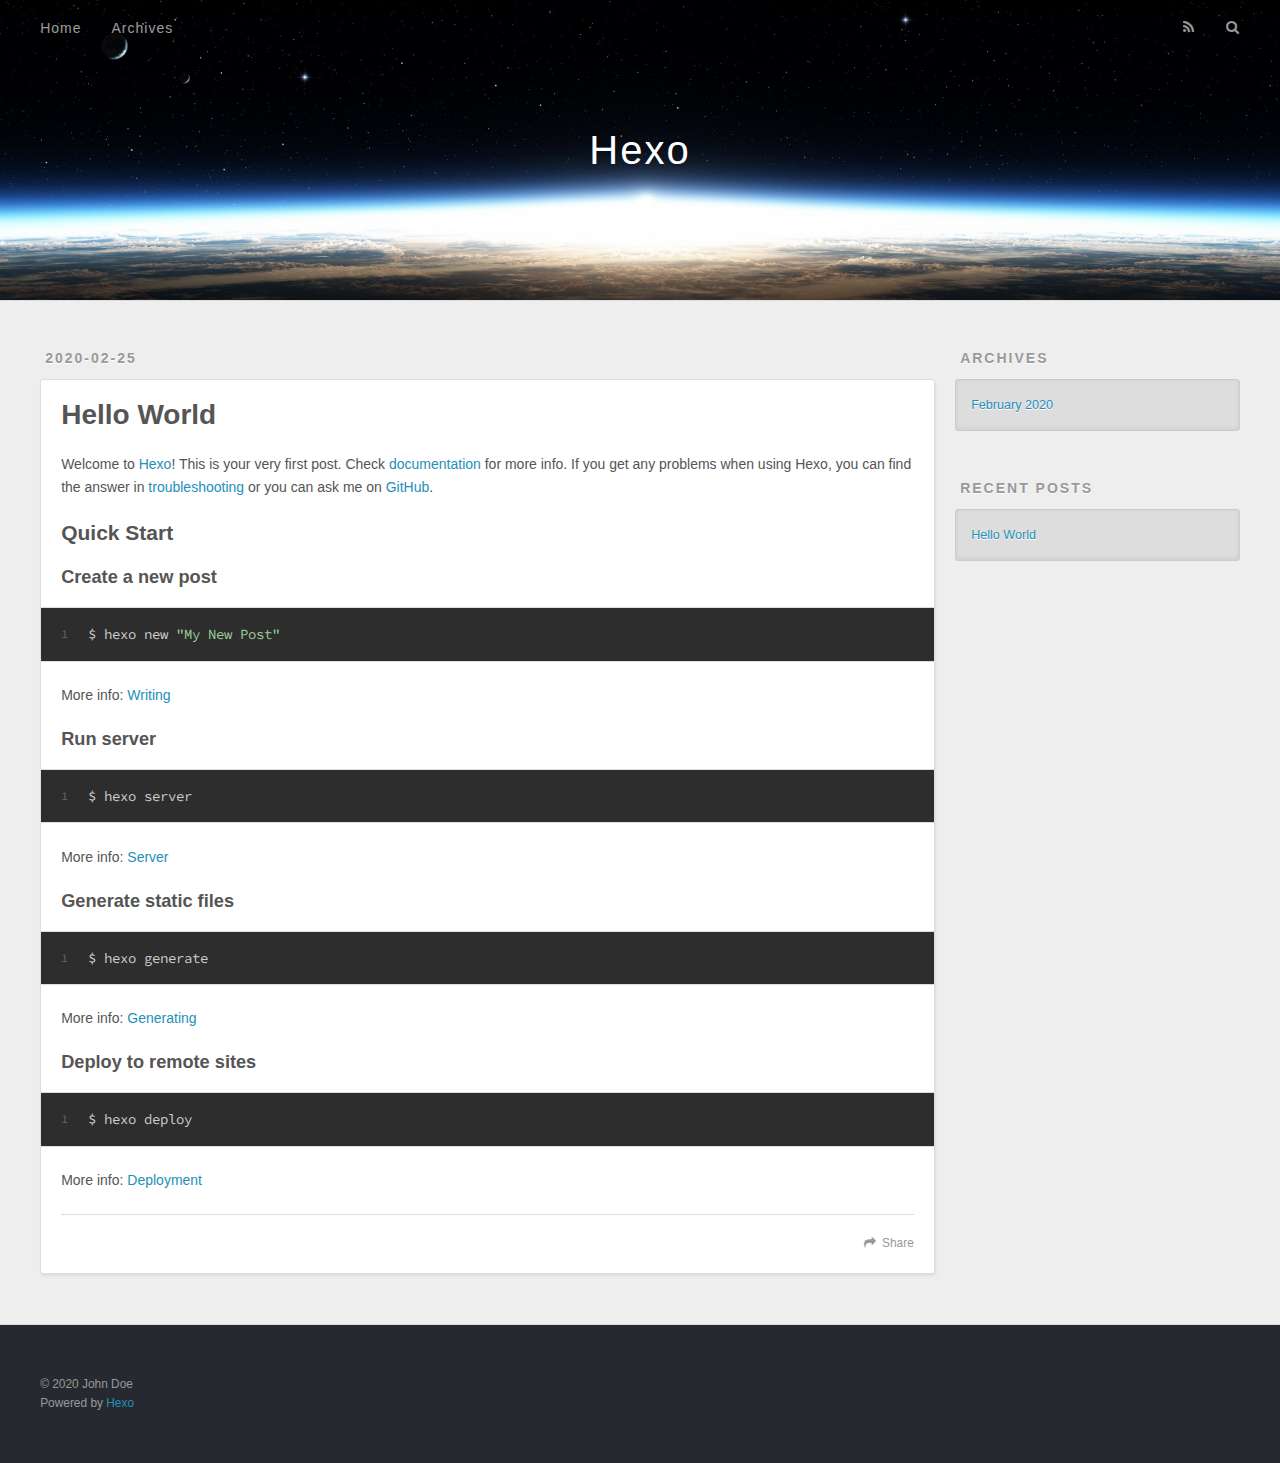
==== index.html @ a4298b7d "Site updated: 2020-02-25 22:16:51" ====
<!DOCTYPE html>
<html>
<head>
  <meta charset="utf-8">
  

  
  <title>Hexo</title>
  <meta name="viewport" content="width=device-width, initial-scale=1, maximum-scale=1">
  <meta property="og:type" content="website">
<meta property="og:title" content="Hexo">
<meta property="og:url" content="http://yoursite.com/index.html">
<meta property="og:site_name" content="Hexo">
<meta property="og:locale" content="en_US">
<meta property="article:author" content="John Doe">
<meta name="twitter:card" content="summary">
  
    <link rel="alternate" href="/atom.xml" title="Hexo" type="application/atom+xml">
  
  
    <link rel="icon" href="/favicon.png">
  
  
    <link href="//fonts.googleapis.com/css?family=Source+Code+Pro" rel="stylesheet" type="text/css">
  
  
<link rel="stylesheet" href="/css/style.css">

<meta name="generator" content="Hexo 4.2.0"></head>

<body>
  <div id="container">
    <div id="wrap">
      <header id="header">
  <div id="banner"></div>
  <div id="header-outer" class="outer">
    <div id="header-title" class="inner">
      <h1 id="logo-wrap">
        <a href="/" id="logo">Hexo</a>
      </h1>
      
    </div>
    <div id="header-inner" class="inner">
      <nav id="main-nav">
        <a id="main-nav-toggle" class="nav-icon"></a>
        
          <a class="main-nav-link" href="/">Home</a>
        
          <a class="main-nav-link" href="/archives">Archives</a>
        
      </nav>
      <nav id="sub-nav">
        
          <a id="nav-rss-link" class="nav-icon" href="/atom.xml" title="RSS Feed"></a>
        
        <a id="nav-search-btn" class="nav-icon" title="Search"></a>
      </nav>
      <div id="search-form-wrap">
        <form action="//google.com/search" method="get" accept-charset="UTF-8" class="search-form"><input type="search" name="q" class="search-form-input" placeholder="Search"><button type="submit" class="search-form-submit">&#xF002;</button><input type="hidden" name="sitesearch" value="http://yoursite.com"></form>
      </div>
    </div>
  </div>
</header>
      <div class="outer">
        <section id="main">
  
    <article id="post-hello-world" class="article article-type-post" itemscope itemprop="blogPost">
  <div class="article-meta">
    <a href="/2020/02/25/hello-world/" class="article-date">
  <time datetime="2020-02-25T11:50:11.381Z" itemprop="datePublished">2020-02-25</time>
</a>
    
  </div>
  <div class="article-inner">
    
    
      <header class="article-header">
        
  
    <h1 itemprop="name">
      <a class="article-title" href="/2020/02/25/hello-world/">Hello World</a>
    </h1>
  

      </header>
    
    <div class="article-entry" itemprop="articleBody">
      
        <p>Welcome to <a href="https://hexo.io/" target="_blank" rel="noopener">Hexo</a>! This is your very first post. Check <a href="https://hexo.io/docs/" target="_blank" rel="noopener">documentation</a> for more info. If you get any problems when using Hexo, you can find the answer in <a href="https://hexo.io/docs/troubleshooting.html" target="_blank" rel="noopener">troubleshooting</a> or you can ask me on <a href="https://github.com/hexojs/hexo/issues" target="_blank" rel="noopener">GitHub</a>.</p>
<h2 id="Quick-Start"><a href="#Quick-Start" class="headerlink" title="Quick Start"></a>Quick Start</h2><h3 id="Create-a-new-post"><a href="#Create-a-new-post" class="headerlink" title="Create a new post"></a>Create a new post</h3><figure class="highlight bash"><table><tr><td class="gutter"><pre><span class="line">1</span><br></pre></td><td class="code"><pre><span class="line">$ hexo new <span class="string">"My New Post"</span></span><br></pre></td></tr></table></figure>

<p>More info: <a href="https://hexo.io/docs/writing.html" target="_blank" rel="noopener">Writing</a></p>
<h3 id="Run-server"><a href="#Run-server" class="headerlink" title="Run server"></a>Run server</h3><figure class="highlight bash"><table><tr><td class="gutter"><pre><span class="line">1</span><br></pre></td><td class="code"><pre><span class="line">$ hexo server</span><br></pre></td></tr></table></figure>

<p>More info: <a href="https://hexo.io/docs/server.html" target="_blank" rel="noopener">Server</a></p>
<h3 id="Generate-static-files"><a href="#Generate-static-files" class="headerlink" title="Generate static files"></a>Generate static files</h3><figure class="highlight bash"><table><tr><td class="gutter"><pre><span class="line">1</span><br></pre></td><td class="code"><pre><span class="line">$ hexo generate</span><br></pre></td></tr></table></figure>

<p>More info: <a href="https://hexo.io/docs/generating.html" target="_blank" rel="noopener">Generating</a></p>
<h3 id="Deploy-to-remote-sites"><a href="#Deploy-to-remote-sites" class="headerlink" title="Deploy to remote sites"></a>Deploy to remote sites</h3><figure class="highlight bash"><table><tr><td class="gutter"><pre><span class="line">1</span><br></pre></td><td class="code"><pre><span class="line">$ hexo deploy</span><br></pre></td></tr></table></figure>

<p>More info: <a href="https://hexo.io/docs/one-command-deployment.html" target="_blank" rel="noopener">Deployment</a></p>

      
    </div>
    <footer class="article-footer">
      <a data-url="http://yoursite.com/2020/02/25/hello-world/" data-id="ck71unu4l0000u4rofzwy5q3z" class="article-share-link">Share</a>
      
      
    </footer>
  </div>
  
</article>


  


</section>
        
          <aside id="sidebar">
  
    

  
    

  
    
  
    
  <div class="widget-wrap">
    <h3 class="widget-title">Archives</h3>
    <div class="widget">
      <ul class="archive-list"><li class="archive-list-item"><a class="archive-list-link" href="/archives/2020/02/">February 2020</a></li></ul>
    </div>
  </div>


  
    
  <div class="widget-wrap">
    <h3 class="widget-title">Recent Posts</h3>
    <div class="widget">
      <ul>
        
          <li>
            <a href="/2020/02/25/hello-world/">Hello World</a>
          </li>
        
      </ul>
    </div>
  </div>

  
</aside>
        
      </div>
      <footer id="footer">
  
  <div class="outer">
    <div id="footer-info" class="inner">
      &copy; 2020 John Doe<br>
      Powered by <a href="http://hexo.io/" target="_blank">Hexo</a>
    </div>
  </div>
</footer>
    </div>
    <nav id="mobile-nav">
  
    <a href="/" class="mobile-nav-link">Home</a>
  
    <a href="/archives" class="mobile-nav-link">Archives</a>
  
</nav>
    

<script src="//ajax.googleapis.com/ajax/libs/jquery/2.0.3/jquery.min.js"></script>


  
<link rel="stylesheet" href="/fancybox/jquery.fancybox.css">

  
<script src="/fancybox/jquery.fancybox.pack.js"></script>




<script src="/js/script.js"></script>




  </div>
</body>
</html>
---- css/style.css ----
body {
  width: 100%;
}
body:before,
body:after {
  content: "";
  display: table;
}
body:after {
  clear: both;
}
html,
body,
div,
span,
applet,
object,
iframe,
h1,
h2,
h3,
h4,
h5,
h6,
p,
blockquote,
pre,
a,
abbr,
acronym,
address,
big,
cite,
code,
del,
dfn,
em,
img,
ins,
kbd,
q,
s,
samp,
small,
strike,
strong,
sub,
sup,
tt,
var,
dl,
dt,
dd,
ol,
ul,
li,
fieldset,
form,
label,
legend,
table,
caption,
tbody,
tfoot,
thead,
tr,
th,
td {
  margin: 0;
  padding: 0;
  border: 0;
  outline: 0;
  font-weight: inherit;
  font-style: inherit;
  font-family: inherit;
  font-size: 100%;
  vertical-align: baseline;
}
body {
  line-height: 1;
  color: #000;
  background: #fff;
}
ol,
ul {
  list-style: none;
}
table {
  border-collapse: separate;
  border-spacing: 0;
  vertical-align: middle;
}
caption,
th,
td {
  text-align: left;
  font-weight: normal;
  vertical-align: middle;
}
a img {
  border: none;
}
input,
button {
  margin: 0;
  padding: 0;
}
input::-moz-focus-inner,
button::-moz-focus-inner {
  border: 0;
  padding: 0;
}
@font-face {
  font-family: FontAwesome;
  font-style: normal;
  font-weight: normal;
  src: url("fonts/fontawesome-webfont.eot?v=#4.0.3");
  src: url("fonts/fontawesome-webfont.eot?#iefix&v=#4.0.3") format("embedded-opentype"), url("fonts/fontawesome-webfont.woff?v=#4.0.3") format("woff"), url("fonts/fontawesome-webfont.ttf?v=#4.0.3") format("truetype"), url("fonts/fontawesome-webfont.svg#fontawesomeregular?v=#4.0.3") format("svg");
}
html,
body,
#container {
  height: 100%;
}
body {
  background: #eee;
  font: 14px -apple-system, BlinkMacSystemFont, "Segoe UI", "Roboto", "Oxygen", "Ubuntu", "Cantarell", "Fira Sans", "Droid Sans", "Helvetica Neue", sans-serif;
  -webkit-text-size-adjust: 100%;
}
.outer {
  max-width: 1220px;
  margin: 0 auto;
  padding: 0 20px;
}
.outer:before,
.outer:after {
  content: "";
  display: table;
}
.outer:after {
  clear: both;
}
.inner {
  display: inline;
  float: left;
  width: 98.33333333333333%;
  margin: 0 0.833333333333333%;
}
.left,
.alignleft {
  float: left;
}
.right,
.alignright {
  float: right;
}
.clear {
  clear: both;
}
#container {
  position: relative;
}
.mobile-nav-on {
  overflow: hidden;
}
#wrap {
  height: 100%;
  width: 100%;
  position: absolute;
  top: 0;
  left: 0;
  -webkit-transition: 0.2s ease-out;
  -moz-transition: 0.2s ease-out;
  -ms-transition: 0.2s ease-out;
  transition: 0.2s ease-out;
  z-index: 1;
  background: #eee;
}
.mobile-nav-on #wrap {
  left: 280px;
}
@media screen and (min-width: 768px) {
  #main {
    display: inline;
    float: left;
    width: 73.33333333333333%;
    margin: 0 0.833333333333333%;
  }
}
.article-date,
.article-category-link,
.archive-year,
.widget-title {
  text-decoration: none;
  text-transform: uppercase;
  letter-spacing: 2px;
  color: #999;
  margin-bottom: 1em;
  margin-left: 5px;
  line-height: 1em;
  text-shadow: 0 1px #fff;
  font-weight: bold;
}
.article-inner,
.archive-article-inner {
  background: #fff;
  -webkit-box-shadow: 1px 2px 3px #ddd;
  box-shadow: 1px 2px 3px #ddd;
  border: 1px solid #ddd;
  border-radius: 3px;
}
.article-entry h1,
.widget h1 {
  font-size: 2em;
}
.article-entry h2,
.widget h2 {
  font-size: 1.5em;
}
.article-entry h3,
.widget h3 {
  font-size: 1.3em;
}
.article-entry h4,
.widget h4 {
  font-size: 1.2em;
}
.article-entry h5,
.widget h5 {
  font-size: 1em;
}
.article-entry h6,
.widget h6 {
  font-size: 1em;
  color: #999;
}
.article-entry hr,
.widget hr {
  border: 1px dashed #ddd;
}
.article-entry strong,
.widget strong {
  font-weight: bold;
}
.article-entry em,
.widget em,
.article-entry cite,
.widget cite {
  font-style: italic;
}
.article-entry sup,
.widget sup,
.article-entry sub,
.widget sub {
  font-size: 0.75em;
  line-height: 0;
  position: relative;
  vertical-align: baseline;
}
.article-entry sup,
.widget sup {
  top: -0.5em;
}
.article-entry sub,
.widget sub {
  bottom: -0.2em;
}
.article-entry small,
.widget small {
  font-size: 0.85em;
}
.article-entry acronym,
.widget acronym,
.article-entry abbr,
.widget abbr {
  border-bottom: 1px dotted;
}
.article-entry ul,
.widget ul,
.article-entry ol,
.widget ol,
.article-entry dl,
.widget dl {
  margin: 0 20px;
  line-height: 1.6em;
}
.article-entry ul ul,
.widget ul ul,
.article-entry ol ul,
.widget ol ul,
.article-entry ul ol,
.widget ul ol,
.article-entry ol ol,
.widget ol ol {
  margin-top: 0;
  margin-bottom: 0;
}
.article-entry ul,
.widget ul {
  list-style: disc;
}
.article-entry ol,
.widget ol {
  list-style: decimal;
}
.article-entry dt,
.widget dt {
  font-weight: bold;
}
#header {
  height: 300px;
  position: relative;
  border-bottom: 1px solid #ddd;
}
#header:before,
#header:after {
  content: "";
  position: absolute;
  left: 0;
  right: 0;
  height: 40px;
}
#header:before {
  top: 0;
  background: -webkit-linear-gradient(rgba(0,0,0,0.2), transparent);
  background: -moz-linear-gradient(rgba(0,0,0,0.2), transparent);
  background: -ms-linear-gradient(rgba(0,0,0,0.2), transparent);
  background: linear-gradient(rgba(0,0,0,0.2), transparent);
}
#header:after {
  bottom: 0;
  background: -webkit-linear-gradient(transparent, rgba(0,0,0,0.2));
  background: -moz-linear-gradient(transparent, rgba(0,0,0,0.2));
  background: -ms-linear-gradient(transparent, rgba(0,0,0,0.2));
  background: linear-gradient(transparent, rgba(0,0,0,0.2));
}
#header-outer {
  height: 100%;
  position: relative;
}
#header-inner {
  position: relative;
  overflow: hidden;
}
#banner {
  position: absolute;
  top: 0;
  left: 0;
  width: 100%;
  height: 100%;
  background: url("images/banner.jpg") center #000;
  -webkit-background-size: cover;
  -moz-background-size: cover;
  background-size: cover;
  z-index: -1;
}
#header-title {
  text-align: center;
  height: 40px;
  position: absolute;
  top: 50%;
  left: 0;
  margin-top: -20px;
}
#logo,
#subtitle {
  text-decoration: none;
  color: #fff;
  font-weight: 300;
  text-shadow: 0 1px 4px rgba(0,0,0,0.3);
}
#logo {
  font-size: 40px;
  line-height: 40px;
  letter-spacing: 2px;
}
#subtitle {
  font-size: 16px;
  line-height: 16px;
  letter-spacing: 1px;
}
#subtitle-wrap {
  margin-top: 16px;
}
#main-nav {
  float: left;
  margin-left: -15px;
}
.nav-icon,
.main-nav-link {
  float: left;
  color: #fff;
  opacity: 0.6;
  text-decoration: none;
  text-shadow: 0 1px rgba(0,0,0,0.2);
  -webkit-transition: opacity 0.2s;
  -moz-transition: opacity 0.2s;
  -ms-transition: opacity 0.2s;
  transition: opacity 0.2s;
  display: block;
  padding: 20px 15px;
}
.nav-icon:hover,
.main-nav-link:hover {
  opacity: 1;
}
.nav-icon {
  font-family: FontAwesome;
  text-align: center;
  font-size: 14px;
  width: 14px;
  height: 14px;
  padding: 20px 15px;
  position: relative;
  cursor: pointer;
}
.main-nav-link {
  font-weight: 300;
  letter-spacing: 1px;
}
@media screen and (max-width: 479px) {
  .main-nav-link {
    display: none;
  }
}
#main-nav-toggle {
  display: none;
}
#main-nav-toggle:before {
  content: "\f0c9";
}
@media screen and (max-width: 479px) {
  #main-nav-toggle {
    display: block;
  }
}
#sub-nav {
  float: right;
  margin-right: -15px;
}
#nav-rss-link:before {
  content: "\f09e";
}
#nav-search-btn:before {
  content: "\f002";
}
#search-form-wrap {
  position: absolute;
  top: 15px;
  width: 150px;
  height: 30px;
  right: -150px;
  opacity: 0;
  -webkit-transition: 0.2s ease-out;
  -moz-transition: 0.2s ease-out;
  -ms-transition: 0.2s ease-out;
  transition: 0.2s ease-out;
}
#search-form-wrap.on {
  opacity: 1;
  right: 0;
}
@media screen and (max-width: 479px) {
  #search-form-wrap {
    width: 100%;
    right: -100%;
  }
}
.search-form {
  position: absolute;
  top: 0;
  left: 0;
  right: 0;
  background: #fff;
  padding: 5px 15px;
  border-radius: 15px;
  -webkit-box-shadow: 0 0 10px rgba(0,0,0,0.3);
  box-shadow: 0 0 10px rgba(0,0,0,0.3);
}
.search-form-input {
  border: none;
  background: none;
  color: #555;
  width: 100%;
  font: 13px -apple-system, BlinkMacSystemFont, "Segoe UI", "Roboto", "Oxygen", "Ubuntu", "Cantarell", "Fira Sans", "Droid Sans", "Helvetica Neue", sans-serif;
  outline: none;
}
.search-form-input::-webkit-search-results-decoration,
.search-form-input::-webkit-search-cancel-button {
  -webkit-appearance: none;
}
.search-form-submit {
  position: absolute;
  top: 50%;
  right: 10px;
  margin-top: -7px;
  font: 13px FontAwesome;
  border: none;
  background: none;
  color: #bbb;
  cursor: pointer;
}
.search-form-submit:hover,
.search-form-submit:focus {
  color: #777;
}
.article {
  margin: 50px 0;
}
.article-inner {
  overflow: hidden;
}
.article-meta:before,
.article-meta:after {
  content: "";
  display: table;
}
.article-meta:after {
  clear: both;
}
.article-date {
  float: left;
}
.article-category {
  float: left;
  line-height: 1em;
  color: #ccc;
  text-shadow: 0 1px #fff;
  margin-left: 8px;
}
.article-category:before {
  content: "\2022";
}
.article-category-link {
  margin: 0 12px 1em;
}
.article-header {
  padding: 20px 20px 0;
}
.article-title {
  text-decoration: none;
  font-size: 2em;
  font-weight: bold;
  color: #555;
  line-height: 1.1em;
  -webkit-transition: color 0.2s;
  -moz-transition: color 0.2s;
  -ms-transition: color 0.2s;
  transition: color 0.2s;
}
a.article-title:hover {
  color: #258fb8;
}
.article-entry {
  color: #555;
  padding: 0 20px;
}
.article-entry:before,
.article-entry:after {
  content: "";
  display: table;
}
.article-entry:after {
  clear: both;
}
.article-entry p,
.article-entry table {
  line-height: 1.6em;
  margin: 1.6em 0;
}
.article-entry h1,
.article-entry h2,
.article-entry h3,
.article-entry h4,
.article-entry h5,
.article-entry h6 {
  font-weight: bold;
}
.article-entry h1,
.article-entry h2,
.article-entry h3,
.article-entry h4,
.article-entry h5,
.article-entry h6 {
  line-height: 1.1em;
  margin: 1.1em 0;
}
.article-entry a {
  color: #258fb8;
  text-decoration: none;
}
.article-entry a:hover {
  text-decoration: underline;
}
.article-entry ul,
.article-entry ol,
.article-entry dl {
  margin-top: 1.6em;
  margin-bottom: 1.6em;
}
.article-entry img,
.article-entry video {
  max-width: 100%;
  height: auto;
  display: block;
  margin: auto;
}
.article-entry iframe {
  border: none;
}
.article-entry table {
  width: 100%;
  border-collapse: collapse;
  border-spacing: 0;
}
.article-entry th {
  font-weight: bold;
  border-bottom: 3px solid #ddd;
  padding-bottom: 0.5em;
}
.article-entry td {
  border-bottom: 1px solid #ddd;
  padding: 10px 0;
}
.article-entry blockquote {
  font-family: Georgia, "Times New Roman", serif;
  font-size: 1.4em;
  margin: 1.6em 20px;
  text-align: center;
}
.article-entry blockquote footer {
  font-size: 14px;
  margin: 1.6em 0;
  font-family: -apple-system, BlinkMacSystemFont, "Segoe UI", "Roboto", "Oxygen", "Ubuntu", "Cantarell", "Fira Sans", "Droid Sans", "Helvetica Neue", sans-serif;
}
.article-entry blockquote footer cite:before {
  content: "—";
  padding: 0 0.5em;
}
.article-entry .pullquote {
  text-align: left;
  width: 45%;
  margin: 0;
}
.article-entry .pullquote.left {
  margin-left: 0.5em;
  margin-right: 1em;
}
.article-entry .pullquote.right {
  margin-right: 0.5em;
  margin-left: 1em;
}
.article-entry .caption {
  color: #999;
  display: block;
  font-size: 0.9em;
  margin-top: 0.5em;
  position: relative;
  text-align: center;
}
.article-entry .video-container {
  position: relative;
  padding-top: 56.25%;
  height: 0;
  overflow: hidden;
}
.article-entry .video-container iframe,
.article-entry .video-container object,
.article-entry .video-container embed {
  position: absolute;
  top: 0;
  left: 0;
  width: 100%;
  height: 100%;
  margin-top: 0;
}
.article-more-link a {
  display: inline-block;
  line-height: 1em;
  padding: 6px 15px;
  border-radius: 15px;
  background: #eee;
  color: #999;
  text-shadow: 0 1px #fff;
  text-decoration: none;
}
.article-more-link a:hover {
  background: #258fb8;
  color: #fff;
  text-decoration: none;
  text-shadow: 0 1px #1e7293;
}
.article-footer {
  font-size: 0.85em;
  line-height: 1.6em;
  border-top: 1px solid #ddd;
  padding-top: 1.6em;
  margin: 0 20px 20px;
}
.article-footer:before,
.article-footer:after {
  content: "";
  display: table;
}
.article-footer:after {
  clear: both;
}
.article-footer a {
  color: #999;
  text-decoration: none;
}
.article-footer a:hover {
  color: #555;
}
.article-tag-list-item {
  float: left;
  margin-right: 10px;
}
.article-tag-list-link:before {
  content: "#";
}
.article-comment-link {
  float: right;
}
.article-comment-link:before {
  content: "\f075";
  font-family: FontAwesome;
  padding-right: 8px;
}
.article-share-link {
  cursor: pointer;
  float: right;
  margin-left: 20px;
}
.article-share-link:before {
  content: "\f064";
  font-family: FontAwesome;
  padding-right: 6px;
}
#article-nav {
  position: relative;
}
#article-nav:before,
#article-nav:after {
  content: "";
  display: table;
}
#article-nav:after {
  clear: both;
}
@media screen and (min-width: 768px) {
  #article-nav {
    margin: 50px 0;
  }
  #article-nav:before {
    width: 8px;
    height: 8px;
    position: absolute;
    top: 50%;
    left: 50%;
    margin-top: -4px;
    margin-left: -4px;
    content: "";
    border-radius: 50%;
    background: #ddd;
    -webkit-box-shadow: 0 1px 2px #fff;
    box-shadow: 0 1px 2px #fff;
  }
}
.article-nav-link-wrap {
  text-decoration: none;
  text-shadow: 0 1px #fff;
  color: #999;
  -webkit-box-sizing: border-box;
  -moz-box-sizing: border-box;
  box-sizing: border-box;
  margin-top: 50px;
  text-align: center;
  display: block;
}
.article-nav-link-wrap:hover {
  color: #555;
}
@media screen and (min-width: 768px) {
  .article-nav-link-wrap {
    width: 50%;
    margin-top: 0;
  }
}
@media screen and (min-width: 768px) {
  #article-nav-newer {
    float: left;
    text-align: right;
    padding-right: 20px;
  }
}
@media screen and (min-width: 768px) {
  #article-nav-older {
    float: right;
    text-align: left;
    padding-left: 20px;
  }
}
.article-nav-caption {
  text-transform: uppercase;
  letter-spacing: 2px;
  color: #ddd;
  line-height: 1em;
  font-weight: bold;
}
#article-nav-newer .article-nav-caption {
  margin-right: -2px;
}
.article-nav-title {
  font-size: 0.85em;
  line-height: 1.6em;
  margin-top: 0.5em;
}
.article-share-box {
  position: absolute;
  display: none;
  background: #fff;
  -webkit-box-shadow: 1px 2px 10px rgba(0,0,0,0.2);
  box-shadow: 1px 2px 10px rgba(0,0,0,0.2);
  border-radius: 3px;
  margin-left: -145px;
  overflow: hidden;
  z-index: 1;
}
.article-share-box.on {
  display: block;
}
.article-share-input {
  width: 100%;
  background: none;
  -webkit-box-sizing: border-box;
  -moz-box-sizing: border-box;
  box-sizing: border-box;
  font: 14px -apple-system, BlinkMacSystemFont, "Segoe UI", "Roboto", "Oxygen", "Ubuntu", "Cantarell", "Fira Sans", "Droid Sans", "Helvetica Neue", sans-serif;
  padding: 0 15px;
  color: #555;
  outline: none;
  border: 1px solid #ddd;
  border-radius: 3px 3px 0 0;
  height: 36px;
  line-height: 36px;
}
.article-share-links {
  background: #eee;
}
.article-share-links:before,
.article-share-links:after {
  content: "";
  display: table;
}
.article-share-links:after {
  clear: both;
}
.article-share-twitter,
.article-share-facebook,
.article-share-pinterest,
.article-share-google {
  width: 50px;
  height: 36px;
  display: block;
  float: left;
  position: relative;
  color: #999;
  text-shadow: 0 1px #fff;
}
.article-share-twitter:before,
.article-share-facebook:before,
.article-share-pinterest:before,
.article-share-google:before {
  font-size: 20px;
  font-family: FontAwesome;
  width: 20px;
  height: 20px;
  position: absolute;
  top: 50%;
  left: 50%;
  margin-top: -10px;
  margin-left: -10px;
  text-align: center;
}
.article-share-twitter:hover,
.article-share-facebook:hover,
.article-share-pinterest:hover,
.article-share-google:hover {
  color: #fff;
}
.article-share-twitter:before {
  content: "\f099";
}
.article-share-twitter:hover {
  background: #00aced;
  text-shadow: 0 1px #008abe;
}
.article-share-facebook:before {
  content: "\f09a";
}
.article-share-facebook:hover {
  background: #3b5998;
  text-shadow: 0 1px #2f477a;
}
.article-share-pinterest:before {
  content: "\f0d2";
}
.article-share-pinterest:hover {
  background: #cb2027;
  text-shadow: 0 1px #a21a1f;
}
.article-share-google:before {
  content: "\f0d5";
}
.article-share-google:hover {
  background: #dd4b39;
  text-shadow: 0 1px #be3221;
}
.article-gallery {
  background: #000;
  position: relative;
}
.article-gallery-photos {
  position: relative;
  overflow: hidden;
}
.article-gallery-img {
  display: none;
  max-width: 100%;
}
.article-gallery-img:first-child {
  display: block;
}
.article-gallery-img.loaded {
  position: absolute;
  display: block;
}
.article-gallery-img img {
  display: block;
  max-width: 100%;
  margin: 0 auto;
}
#comments {
  background: #fff;
  -webkit-box-shadow: 1px 2px 3px #ddd;
  box-shadow: 1px 2px 3px #ddd;
  padding: 20px;
  border: 1px solid #ddd;
  border-radius: 3px;
  margin: 50px 0;
}
#comments a {
  color: #258fb8;
}
.archives-wrap {
  margin: 50px 0;
}
.archives:before,
.archives:after {
  content: "";
  display: table;
}
.archives:after {
  clear: both;
}
.archive-year-wrap {
  margin-bottom: 1em;
}
.archives {
  -webkit-column-gap: 10px;
  -moz-column-gap: 10px;
  column-gap: 10px;
}
@media screen and (min-width: 480px) and (max-width: 767px) {
  .archives {
    -webkit-column-count: 2;
    -moz-column-count: 2;
    column-count: 2;
  }
}
@media screen and (min-width: 768px) {
  .archives {
    -webkit-column-count: 3;
    -moz-column-count: 3;
    column-count: 3;
  }
}
.archive-article {
  -webkit-column-break-inside: avoid;
  page-break-inside: avoid;
  overflow: hidden;
  break-inside: avoid-column;
}
.archive-article-inner {
  padding: 10px;
  margin-bottom: 15px;
}
.archive-article-title {
  text-decoration: none;
  font-weight: bold;
  color: #555;
  -webkit-transition: color 0.2s;
  -moz-transition: color 0.2s;
  -ms-transition: color 0.2s;
  transition: color 0.2s;
  line-height: 1.6em;
}
.archive-article-title:hover {
  color: #258fb8;
}
.archive-article-footer {
  margin-top: 1em;
}
.archive-article-date {
  color: #999;
  text-decoration: none;
  font-size: 0.85em;
  line-height: 1em;
  margin-bottom: 0.5em;
  display: block;
}
#page-nav {
  margin: 50px auto;
  background: #fff;
  -webkit-box-shadow: 1px 2px 3px #ddd;
  box-shadow: 1px 2px 3px #ddd;
  border: 1px solid #ddd;
  border-radius: 3px;
  text-align: center;
  color: #999;
  overflow: hidden;
}
#page-nav:before,
#page-nav:after {
  content: "";
  display: table;
}
#page-nav:after {
  clear: both;
}
#page-nav a,
#page-nav span {
  padding: 10px 20px;
  line-height: 1;
  height: 2ex;
}
#page-nav a {
  color: #999;
  text-decoration: none;
}
#page-nav a:hover {
  background: #999;
  color: #fff;
}
#page-nav .prev {
  float: left;
}
#page-nav .next {
  float: right;
}
#page-nav .page-number {
  display: inline-block;
}
@media screen and (max-width: 479px) {
  #page-nav .page-number {
    display: none;
  }
}
#page-nav .current {
  color: #555;
  font-weight: bold;
}
#page-nav .space {
  color: #ddd;
}
#footer {
  background: #262a30;
  padding: 50px 0;
  border-top: 1px solid #ddd;
  color: #999;
}
#footer a {
  color: #258fb8;
  text-decoration: none;
}
#footer a:hover {
  text-decoration: underline;
}
#footer-info {
  line-height: 1.6em;
  font-size: 0.85em;
}
.article-entry pre,
.article-entry .highlight {
  background: #2d2d2d;
  margin: 0 -20px;
  padding: 15px 20px;
  border-style: solid;
  border-color: #ddd;
  border-width: 1px 0;
  overflow: auto;
  color: #ccc;
  line-height: 22.400000000000002px;
}
.article-entry .highlight .gutter pre,
.article-entry .gist .gist-file .gist-data .line-numbers {
  color: #666;
  font-size: 0.85em;
}
.article-entry pre,
.article-entry code {
  font-family: "Source Code Pro", Consolas, Monaco, Menlo, Consolas, monospace;
}
.article-entry code {
  background: #eee;
  text-shadow: 0 1px #fff;
  padding: 0 0.3em;
}
.article-entry pre code {
  background: none;
  text-shadow: none;
  padding: 0;
}
.article-entry .highlight pre {
  border: none;
  margin: 0;
  padding: 0;
}
.article-entry .highlight table {
  margin: 0;
  width: auto;
}
.article-entry .highlight td {
  border: none;
  padding: 0;
}
.article-entry .highlight figcaption {
  font-size: 0.85em;
  color: #999;
  line-height: 1em;
  margin-bottom: 1em;
}
.article-entry .highlight figcaption:before,
.article-entry .highlight figcaption:after {
  content: "";
  display: table;
}
.article-entry .highlight figcaption:after {
  clear: both;
}
.article-entry .highlight figcaption a {
  float: right;
}
.article-entry .highlight .gutter pre {
  text-align: right;
  padding-right: 20px;
}
.article-entry .highlight .line {
  height: 22.400000000000002px;
}
.article-entry .highlight .line.marked {
  background: #515151;
}
.article-entry .gist {
  margin: 0 -20px;
  border-style: solid;
  border-color: #ddd;
  border-width: 1px 0;
  background: #2d2d2d;
  padding: 15px 20px 15px 0;
}
.article-entry .gist .gist-file {
  border: none;
  font-family: "Source Code Pro", Consolas, Monaco, Menlo, Consolas, monospace;
  margin: 0;
}
.article-entry .gist .gist-file .gist-data {
  background: none;
  border: none;
}
.article-entry .gist .gist-file .gist-data .line-numbers {
  background: none;
  border: none;
  padding: 0 20px 0 0;
}
.article-entry .gist .gist-file .gist-data .line-data {
  padding: 0 !important;
}
.article-entry .gist .gist-file .highlight {
  margin: 0;
  padding: 0;
  border: none;
}
.article-entry .gist .gist-file .gist-meta {
  background: #2d2d2d;
  color: #999;
  font: 0.85em -apple-system, BlinkMacSystemFont, "Segoe UI", "Roboto", "Oxygen", "Ubuntu", "Cantarell", "Fira Sans", "Droid Sans", "Helvetica Neue", sans-serif;
  text-shadow: 0 0;
  padding: 0;
  margin-top: 1em;
  margin-left: 20px;
}
.article-entry .gist .gist-file .gist-meta a {
  color: #258fb8;
  font-weight: normal;
}
.article-entry .gist .gist-file .gist-meta a:hover {
  text-decoration: underline;
}
pre .comment,
pre .title {
  color: #999;
}
pre .variable,
pre .attribute,
pre .tag,
pre .regexp,
pre .ruby .constant,
pre .xml .tag .title,
pre .xml .pi,
pre .xml .doctype,
pre .html .doctype,
pre .css .id,
pre .css .class,
pre .css .pseudo {
  color: #f2777a;
}
pre .number,
pre .preprocessor,
pre .built_in,
pre .literal,
pre .params,
pre .constant {
  color: #f99157;
}
pre .class,
pre .ruby .class .title,
pre .css .rules .attribute {
  color: #9c9;
}
pre .string,
pre .value,
pre .inheritance,
pre .header,
pre .ruby .symbol,
pre .xml .cdata {
  color: #9c9;
}
pre .css .hexcolor {
  color: #6cc;
}
pre .function,
pre .python .decorator,
pre .python .title,
pre .ruby .function .title,
pre .ruby .title .keyword,
pre .perl .sub,
pre .javascript .title,
pre .coffeescript .title {
  color: #69c;
}
pre .keyword,
pre .javascript .function {
  color: #c9c;
}
@media screen and (max-width: 479px) {
  #mobile-nav {
    position: absolute;
    top: 0;
    left: 0;
    width: 280px;
    height: 100%;
    background: #191919;
    border-right: 1px solid #fff;
  }
}
@media screen and (max-width: 479px) {
  .mobile-nav-link {
    display: block;
    color: #999;
    text-decoration: none;
    padding: 15px 20px;
    font-weight: bold;
  }
  .mobile-nav-link:hover {
    color: #fff;
  }
}
@media screen and (min-width: 768px) {
  #sidebar {
    display: inline;
    float: left;
    width: 23.333333333333332%;
    margin: 0 0.833333333333333%;
  }
}
.widget-wrap {
  margin: 50px 0;
}
.widget {
  color: #777;
  text-shadow: 0 1px #fff;
  background: #ddd;
  -webkit-box-shadow: 0 -1px 4px #ccc inset;
  box-shadow: 0 -1px 4px #ccc inset;
  border: 1px solid #ccc;
  padding: 15px;
  border-radius: 3px;
}
.widget a {
  color: #258fb8;
  text-decoration: none;
}
.widget a:hover {
  text-decoration: underline;
}
.widget ul ul,
.widget ol ul,
.widget dl ul,
.widget ul ol,
.widget ol ol,
.widget dl ol,
.widget ul dl,
.widget ol dl,
.widget dl dl {
  margin-left: 15px;
  list-style: disc;
}
.widget {
  line-height: 1.6em;
  word-wrap: break-word;
  font-size: 0.9em;
}
.widget ul,
.widget ol {
  list-style: none;
  margin: 0;
}
.widget ul ul,
.widget ol ul,
.widget ul ol,
.widget ol ol {
  margin: 0 20px;
}
.widget ul ul,
.widget ol ul {
  list-style: disc;
}
.widget ul ol,
.widget ol ol {
  list-style: decimal;
}
.category-list-count,
.tag-list-count,
.archive-list-count {
  padding-left: 5px;
  color: #999;
  font-size: 0.85em;
}
.category-list-count:before,
.tag-list-count:before,
.archive-list-count:before {
  content: "(";
}
.category-list-count:after,
.tag-list-count:after,
.archive-list-count:after {
  content: ")";
}
.tagcloud a {
  margin-right: 5px;
  display: inline-block;
}
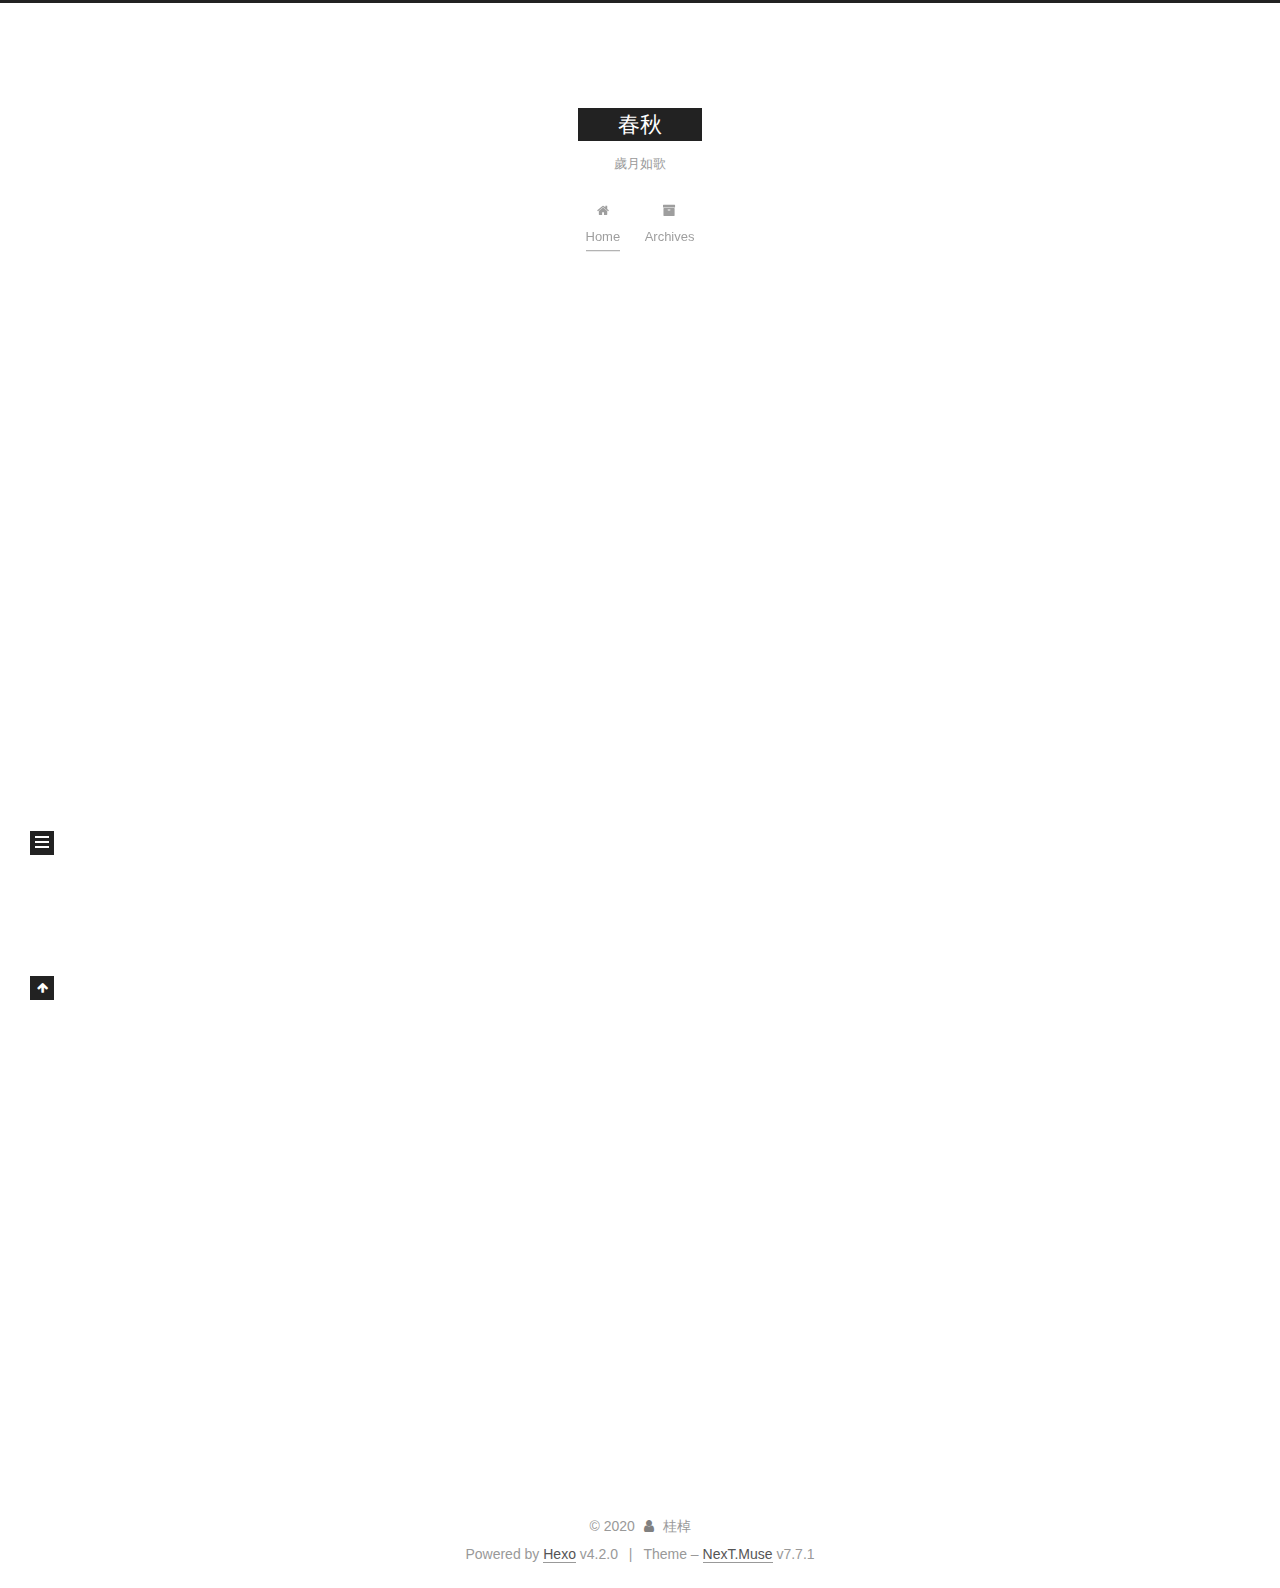
==== commit acaec452: "Site updated: 2020-02-25 22:59:50" ====
--- a/index.html
+++ b/index.html
@@ -1,92 +1,189 @@
 <!DOCTYPE html>
-<html>
+<html lang="en">
 <head>
-  <meta charset="utf-8">
-  
-
-  
-  <title>Hexo</title>
-  <meta name="viewport" content="width=device-width, initial-scale=1, maximum-scale=1">
+  <meta charset="UTF-8">
+<meta name="viewport" content="width=device-width, initial-scale=1, maximum-scale=2">
+<meta name="theme-color" content="#222">
+<meta name="generator" content="Hexo 4.2.0">
+  <link rel="apple-touch-icon" sizes="180x180" href="/images/apple-touch-icon-next.png">
+  <link rel="icon" type="image/png" sizes="32x32" href="/images/favicon-32x32-next.png">
+  <link rel="icon" type="image/png" sizes="16x16" href="/images/favicon-16x16-next.png">
+  <link rel="mask-icon" href="/images/logo.svg" color="#222">
+
+<link rel="stylesheet" href="/css/main.css">
+
+
+<link rel="stylesheet" href="/lib/font-awesome/css/font-awesome.min.css">
+
+<script id="hexo-configurations">
+    var NexT = window.NexT || {};
+    var CONFIG = {"hostname":"blog.chunqiu.org","root":"/","scheme":"Muse","version":"7.7.1","exturl":false,"sidebar":{"position":"left","display":"post","padding":18,"offset":12,"onmobile":false},"copycode":{"enable":false,"show_result":false,"style":null},"back2top":{"enable":true,"sidebar":false,"scrollpercent":false},"bookmark":{"enable":false,"color":"#222","save":"auto"},"fancybox":false,"mediumzoom":false,"lazyload":false,"pangu":false,"comments":{"style":"tabs","active":null,"storage":true,"lazyload":false,"nav":null},"algolia":{"hits":{"per_page":10},"labels":{"input_placeholder":"Search for Posts","hits_empty":"We didn't find any results for the search: ${query}","hits_stats":"${hits} results found in ${time} ms"}},"localsearch":{"enable":false,"trigger":"auto","top_n_per_article":1,"unescape":false,"preload":false},"motion":{"enable":true,"async":false,"transition":{"post_block":"fadeIn","post_header":"slideDownIn","post_body":"slideDownIn","coll_header":"slideLeftIn","sidebar":"slideUpIn"}}};
+  </script>
+
   <meta property="og:type" content="website">
-<meta property="og:title" content="Hexo">
-<meta property="og:url" content="http://yoursite.com/index.html">
-<meta property="og:site_name" content="Hexo">
+<meta property="og:title" content="春秋">
+<meta property="og:url" content="http://blog.chunqiu.org/index.html">
+<meta property="og:site_name" content="春秋">
 <meta property="og:locale" content="en_US">
-<meta property="article:author" content="John Doe">
+<meta property="article:author" content="桂棹">
 <meta name="twitter:card" content="summary">
-  
-    <link rel="alternate" href="/atom.xml" title="Hexo" type="application/atom+xml">
-  
-  
-    <link rel="icon" href="/favicon.png">
-  
-  
-    <link href="//fonts.googleapis.com/css?family=Source+Code+Pro" rel="stylesheet" type="text/css">
-  
-  
-<link rel="stylesheet" href="/css/style.css">
-
-<meta name="generator" content="Hexo 4.2.0"></head>
-
-<body>
-  <div id="container">
-    <div id="wrap">
-      <header id="header">
-  <div id="banner"></div>
-  <div id="header-outer" class="outer">
-    <div id="header-title" class="inner">
-      <h1 id="logo-wrap">
-        <a href="/" id="logo">Hexo</a>
-      </h1>
+
+<link rel="canonical" href="http://blog.chunqiu.org/">
+
+
+<script id="page-configurations">
+  // https://hexo.io/docs/variables.html
+  CONFIG.page = {
+    sidebar: "",
+    isHome: true,
+    isPost: false
+  };
+</script>
+
+  <title>春秋</title>
+  
+
+
+
+
+
+
+  <noscript>
+  <style>
+  .use-motion .brand,
+  .use-motion .menu-item,
+  .sidebar-inner,
+  .use-motion .post-block,
+  .use-motion .pagination,
+  .use-motion .comments,
+  .use-motion .post-header,
+  .use-motion .post-body,
+  .use-motion .collection-header { opacity: initial; }
+
+  .use-motion .site-title,
+  .use-motion .site-subtitle {
+    opacity: initial;
+    top: initial;
+  }
+
+  .use-motion .logo-line-before i { left: initial; }
+  .use-motion .logo-line-after i { right: initial; }
+  </style>
+</noscript>
+
+</head>
+
+<body itemscope itemtype="http://schema.org/WebPage">
+  <div class="container use-motion">
+    <div class="headband"></div>
+
+    <header class="header" itemscope itemtype="http://schema.org/WPHeader">
+      <div class="header-inner"><div class="site-brand-container">
+  <div class="site-nav-toggle">
+    <div class="toggle" aria-label="Toggle navigation bar">
+      <span class="toggle-line toggle-line-first"></span>
+      <span class="toggle-line toggle-line-middle"></span>
+      <span class="toggle-line toggle-line-last"></span>
+    </div>
+  </div>
+
+  <div class="site-meta">
+
+    <div>
+      <a href="/" class="brand" rel="start">
+        <span class="logo-line-before"><i></i></span>
+        <span class="site-title">春秋</span>
+        <span class="logo-line-after"><i></i></span>
+      </a>
+    </div>
+        <p class="site-subtitle">歲月如歌</p>
+  </div>
+
+  <div class="site-nav-right">
+    <div class="toggle popup-trigger">
+    </div>
+  </div>
+</div>
+
+
+<nav class="site-nav">
+  
+  <ul id="menu" class="menu">
+        <li class="menu-item menu-item-home">
+
+    <a href="/" rel="section"><i class="fa fa-fw fa-home"></i>Home</a>
+
+  </li>
+        <li class="menu-item menu-item-archives">
+
+    <a href="/archives/" rel="section"><i class="fa fa-fw fa-archive"></i>Archives</a>
+
+  </li>
+  </ul>
+
+</nav>
+</div>
+    </header>
+
+    
+  <div class="back-to-top">
+    <i class="fa fa-arrow-up"></i>
+    <span>0%</span>
+  </div>
+
+
+    <main class="main">
+      <div class="main-inner">
+        <div class="content-wrap">
+          
+
+          <div class="content">
+            
+
+  <div class="posts-expand">
+        
+  
+  
+  <article itemscope itemtype="http://schema.org/Article" class="post-block home" lang="en">
+    <link itemprop="mainEntityOfPage" href="http://blog.chunqiu.org/2020/02/25/hello-world/">
+
+    <span hidden itemprop="author" itemscope itemtype="http://schema.org/Person">
+      <meta itemprop="image" content="/images/avatar.gif">
+      <meta itemprop="name" content="桂棹">
+      <meta itemprop="description" content="">
+    </span>
+
+    <span hidden itemprop="publisher" itemscope itemtype="http://schema.org/Organization">
+      <meta itemprop="name" content="春秋">
+    </span>
+      <header class="post-header">
+        <h1 class="post-title" itemprop="name headline">
+          
+            <a href="/2020/02/25/hello-world/" class="post-title-link" itemprop="url">Hello World</a>
+        </h1>
+
+        <div class="post-meta">
+            <span class="post-meta-item">
+              <span class="post-meta-item-icon">
+                <i class="fa fa-calendar-o"></i>
+              </span>
+              <span class="post-meta-item-text">Posted on</span>
+
+              <time title="Created: 2020-02-25 19:50:11" itemprop="dateCreated datePublished" datetime="2020-02-25T19:50:11+08:00">2020-02-25</time>
+            </span>
+
+          
+
+        </div>
+      </header>
+
+    
+    
+    
+    <div class="post-body" itemprop="articleBody">
+
       
-    </div>
-    <div id="header-inner" class="inner">
-      <nav id="main-nav">
-        <a id="main-nav-toggle" class="nav-icon"></a>
-        
-          <a class="main-nav-link" href="/">Home</a>
-        
-          <a class="main-nav-link" href="/archives">Archives</a>
-        
-      </nav>
-      <nav id="sub-nav">
-        
-          <a id="nav-rss-link" class="nav-icon" href="/atom.xml" title="RSS Feed"></a>
-        
-        <a id="nav-search-btn" class="nav-icon" title="Search"></a>
-      </nav>
-      <div id="search-form-wrap">
-        <form action="//google.com/search" method="get" accept-charset="UTF-8" class="search-form"><input type="search" name="q" class="search-form-input" placeholder="Search"><button type="submit" class="search-form-submit">&#xF002;</button><input type="hidden" name="sitesearch" value="http://yoursite.com"></form>
-      </div>
-    </div>
-  </div>
-</header>
-      <div class="outer">
-        <section id="main">
-  
-    <article id="post-hello-world" class="article article-type-post" itemscope itemprop="blogPost">
-  <div class="article-meta">
-    <a href="/2020/02/25/hello-world/" class="article-date">
-  <time datetime="2020-02-25T11:50:11.381Z" itemprop="datePublished">2020-02-25</time>
-</a>
-    
-  </div>
-  <div class="article-inner">
-    
-    
-      <header class="article-header">
-        
-  
-    <h1 itemprop="name">
-      <a class="article-title" href="/2020/02/25/hello-world/">Hello World</a>
-    </h1>
-  
-
-      </header>
-    
-    <div class="article-entry" itemprop="articleBody">
-      
-        <p>Welcome to <a href="https://hexo.io/" target="_blank" rel="noopener">Hexo</a>! This is your very first post. Check <a href="https://hexo.io/docs/" target="_blank" rel="noopener">documentation</a> for more info. If you get any problems when using Hexo, you can find the answer in <a href="https://hexo.io/docs/troubleshooting.html" target="_blank" rel="noopener">troubleshooting</a> or you can ask me on <a href="https://github.com/hexojs/hexo/issues" target="_blank" rel="noopener">GitHub</a>.</p>
+          <p>Welcome to <a href="https://hexo.io/" target="_blank" rel="noopener">Hexo</a>! This is your very first post. Check <a href="https://hexo.io/docs/" target="_blank" rel="noopener">documentation</a> for more info. If you get any problems when using Hexo, you can find the answer in <a href="https://hexo.io/docs/troubleshooting.html" target="_blank" rel="noopener">troubleshooting</a> or you can ask me on <a href="https://github.com/hexojs/hexo/issues" target="_blank" rel="noopener">GitHub</a>.</p>
 <h2 id="Quick-Start"><a href="#Quick-Start" class="headerlink" title="Quick Start"></a>Quick Start</h2><h3 id="Create-a-new-post"><a href="#Create-a-new-post" class="headerlink" title="Create a new post"></a>Create a new post</h3><figure class="highlight bash"><table><tr><td class="gutter"><pre><span class="line">1</span><br></pre></td><td class="code"><pre><span class="line">$ hexo new <span class="string">"My New Post"</span></span><br></pre></td></tr></table></figure>
 
 <p>More info: <a href="https://hexo.io/docs/writing.html" target="_blank" rel="noopener">Writing</a></p>
@@ -102,95 +199,173 @@
 
       
     </div>
-    <footer class="article-footer">
-      <a data-url="http://yoursite.com/2020/02/25/hello-world/" data-id="ck71unu4l0000u4rofzwy5q3z" class="article-share-link">Share</a>
-      
-      
+
+    
+    
+    
+      <footer class="post-footer">
+        <div class="post-eof"></div>
+      </footer>
+  </article>
+  
+  
+  
+
+  </div>
+
+  
+
+
+
+          </div>
+          
+
+<script>
+  window.addEventListener('tabs:register', () => {
+    let activeClass = CONFIG.comments.activeClass;
+    if (CONFIG.comments.storage) {
+      activeClass = localStorage.getItem('comments_active') || activeClass;
+    }
+    if (activeClass) {
+      let activeTab = document.querySelector(`a[href="#comment-${activeClass}"]`);
+      if (activeTab) {
+        activeTab.click();
+      }
+    }
+  });
+  if (CONFIG.comments.storage) {
+    window.addEventListener('tabs:click', event => {
+      if (!event.target.matches('.tabs-comment .tab-content .tab-pane')) return;
+      let commentClass = event.target.classList[1];
+      localStorage.setItem('comments_active', commentClass);
+    });
+  }
+</script>
+
+        </div>
+          
+  
+  <div class="toggle sidebar-toggle">
+    <span class="toggle-line toggle-line-first"></span>
+    <span class="toggle-line toggle-line-middle"></span>
+    <span class="toggle-line toggle-line-last"></span>
+  </div>
+
+  <aside class="sidebar">
+    <div class="sidebar-inner">
+
+      <ul class="sidebar-nav motion-element">
+        <li class="sidebar-nav-toc">
+          Table of Contents
+        </li>
+        <li class="sidebar-nav-overview">
+          Overview
+        </li>
+      </ul>
+
+      <!--noindex-->
+      <div class="post-toc-wrap sidebar-panel">
+      </div>
+      <!--/noindex-->
+
+      <div class="site-overview-wrap sidebar-panel">
+        <div class="site-author motion-element" itemprop="author" itemscope itemtype="http://schema.org/Person">
+  <p class="site-author-name" itemprop="name">桂棹</p>
+  <div class="site-description" itemprop="description"></div>
+</div>
+<div class="site-state-wrap motion-element">
+  <nav class="site-state">
+      <div class="site-state-item site-state-posts">
+          <a href="/archives/">
+        
+          <span class="site-state-item-count">1</span>
+          <span class="site-state-item-name">posts</span>
+        </a>
+      </div>
+  </nav>
+</div>
+
+
+
+      </div>
+
+    </div>
+  </aside>
+  <div id="sidebar-dimmer"></div>
+
+
+      </div>
+    </main>
+
+    <footer class="footer">
+      <div class="footer-inner">
+        
+
+<div class="copyright">
+  
+  &copy; 
+  <span itemprop="copyrightYear">2020</span>
+  <span class="with-love">
+    <i class="fa fa-user"></i>
+  </span>
+  <span class="author" itemprop="copyrightHolder">桂棹</span>
+</div>
+  <div class="powered-by">Powered by <a href="https://hexo.io/" class="theme-link" rel="noopener" target="_blank">Hexo</a> v4.2.0
+  </div>
+  <span class="post-meta-divider">|</span>
+  <div class="theme-info">Theme – <a href="https://muse.theme-next.org/" class="theme-link" rel="noopener" target="_blank">NexT.Muse</a> v7.7.1
+  </div>
+
+        
+
+
+
+
+
+
+
+
+      </div>
     </footer>
   </div>
-  
-</article>
-
-
-  
-
-
-</section>
-        
-          <aside id="sidebar">
-  
-    
-
-  
-    
-
-  
-    
-  
-    
-  <div class="widget-wrap">
-    <h3 class="widget-title">Archives</h3>
-    <div class="widget">
-      <ul class="archive-list"><li class="archive-list-item"><a class="archive-list-link" href="/archives/2020/02/">February 2020</a></li></ul>
-    </div>
-  </div>
-
-
-  
-    
-  <div class="widget-wrap">
-    <h3 class="widget-title">Recent Posts</h3>
-    <div class="widget">
-      <ul>
-        
-          <li>
-            <a href="/2020/02/25/hello-world/">Hello World</a>
-          </li>
-        
-      </ul>
-    </div>
-  </div>
-
-  
-</aside>
-        
-      </div>
-      <footer id="footer">
-  
-  <div class="outer">
-    <div id="footer-info" class="inner">
-      &copy; 2020 John Doe<br>
-      Powered by <a href="http://hexo.io/" target="_blank">Hexo</a>
-    </div>
-  </div>
-</footer>
-    </div>
-    <nav id="mobile-nav">
-  
-    <a href="/" class="mobile-nav-link">Home</a>
-  
-    <a href="/archives" class="mobile-nav-link">Archives</a>
-  
-</nav>
-    
-
-<script src="//ajax.googleapis.com/ajax/libs/jquery/2.0.3/jquery.min.js"></script>
-
-
-  
-<link rel="stylesheet" href="/fancybox/jquery.fancybox.css">
-
-  
-<script src="/fancybox/jquery.fancybox.pack.js"></script>
-
-
-
-
-<script src="/js/script.js"></script>
-
-
-
-
-  </div>
+
+  
+  <script src="/lib/anime.min.js"></script>
+  <script src="/lib/velocity/velocity.min.js"></script>
+  <script src="/lib/velocity/velocity.ui.min.js"></script>
+
+<script src="/js/utils.js"></script>
+
+<script src="/js/motion.js"></script>
+
+
+<script src="/js/schemes/muse.js"></script>
+
+
+<script src="/js/next-boot.js"></script>
+
+
+
+
+  
+
+
+
+
+
+
+
+
+
+
+
+
+
+
+
+  
+
+  
+
 </body>
-</html>+</html>
--- a/css/main.css
+++ b/css/main.css
@@ -0,0 +1,2274 @@
+:root {
+  --body-bg-color: #fff;
+  --content-bg-color: #fff;
+  --card-bg-color: #f5f5f5;
+  --text-color: #555;
+  --link-color: #555;
+  --link-hover-color: #222;
+  --brand-color: #fff;
+  --brand-hover-color: #fff;
+  --table-row-odd-bg-color: #f9f9f9;
+  --table-row-hover-bg-color: #f5f5f5;
+  --menu-item-bg-color: #f5f5f5;
+}
+html {
+  line-height: 1.15; /* 1 */
+  -webkit-text-size-adjust: 100%; /* 2 */
+}
+body {
+  margin: 0;
+}
+main {
+  display: block;
+}
+h1 {
+  font-size: 2em;
+  margin: 0.67em 0;
+}
+hr {
+  box-sizing: content-box; /* 1 */
+  height: 0; /* 1 */
+  overflow: visible; /* 2 */
+}
+pre {
+  font-family: monospace, monospace; /* 1 */
+  font-size: 1em; /* 2 */
+}
+a {
+  background: transparent;
+}
+abbr[title] {
+  border-bottom: none; /* 1 */
+  text-decoration: underline; /* 2 */
+  text-decoration: underline dotted; /* 2 */
+}
+b,
+strong {
+  font-weight: bolder;
+}
+code,
+kbd,
+samp {
+  font-family: monospace, monospace; /* 1 */
+  font-size: 1em; /* 2 */
+}
+small {
+  font-size: 80%;
+}
+sub,
+sup {
+  font-size: 75%;
+  line-height: 0;
+  position: relative;
+  vertical-align: baseline;
+}
+sub {
+  bottom: -0.25em;
+}
+sup {
+  top: -0.5em;
+}
+img {
+  border-style: none;
+}
+button,
+input,
+optgroup,
+select,
+textarea {
+  font-family: inherit; /* 1 */
+  font-size: 100%; /* 1 */
+  line-height: 1.15; /* 1 */
+  margin: 0; /* 2 */
+}
+button,
+input {
+/* 1 */
+  overflow: visible;
+}
+button,
+select {
+/* 1 */
+  text-transform: none;
+}
+button,
+[type='button'],
+[type='reset'],
+[type='submit'] {
+  -webkit-appearance: button;
+}
+button::-moz-focus-inner,
+[type='button']::-moz-focus-inner,
+[type='reset']::-moz-focus-inner,
+[type='submit']::-moz-focus-inner {
+  border-style: none;
+  padding: 0;
+}
+button:-moz-focusring,
+[type='button']:-moz-focusring,
+[type='reset']:-moz-focusring,
+[type='submit']:-moz-focusring {
+  outline: 1px dotted ButtonText;
+}
+fieldset {
+  padding: 0.35em 0.75em 0.625em;
+}
+legend {
+  box-sizing: border-box; /* 1 */
+  color: inherit; /* 2 */
+  display: table; /* 1 */
+  max-width: 100%; /* 1 */
+  padding: 0; /* 3 */
+  white-space: normal; /* 1 */
+}
+progress {
+  vertical-align: baseline;
+}
+textarea {
+  overflow: auto;
+}
+[type='checkbox'],
+[type='radio'] {
+  box-sizing: border-box; /* 1 */
+  padding: 0; /* 2 */
+}
+[type='number']::-webkit-inner-spin-button,
+[type='number']::-webkit-outer-spin-button {
+  height: auto;
+}
+[type='search'] {
+  outline-offset: -2px; /* 2 */
+  -webkit-appearance: textfield; /* 1 */
+}
+[type='search']::-webkit-search-decoration {
+  -webkit-appearance: none;
+}
+::-webkit-file-upload-button {
+  font: inherit; /* 2 */
+  -webkit-appearance: button; /* 1 */
+}
+details {
+  display: block;
+}
+summary {
+  display: list-item;
+}
+template {
+  display: none;
+}
+[hidden] {
+  display: none;
+}
+::selection {
+  background: #262a30;
+  color: #fff;
+}
+html,
+body {
+  height: 100%;
+}
+body {
+  background: var(--body-bg-color);
+  color: var(--text-color);
+  font-family: 'Lato', "PingFang SC", "Microsoft YaHei", sans-serif;
+  font-size: 1em;
+  line-height: 2;
+}
+@media (max-width: 991px) {
+  body {
+    padding-left: 0 !important;
+    padding-right: 0 !important;
+  }
+}
+h1,
+h2,
+h3,
+h4,
+h5,
+h6 {
+  font-family: 'Lato', "PingFang SC", "Microsoft YaHei", sans-serif;
+  font-weight: bold;
+  line-height: 1.5;
+  margin: 20px 0 15px;
+}
+h1 {
+  font-size: 1.5em;
+}
+h2 {
+  font-size: 1.375em;
+}
+h3 {
+  font-size: 1.25em;
+}
+h4 {
+  font-size: 1.125em;
+}
+h5 {
+  font-size: 1em;
+}
+h6 {
+  font-size: 0.875em;
+}
+p {
+  margin: 0 0 20px 0;
+}
+a,
+span.exturl {
+  border-bottom: 1px solid #999;
+  color: var(--link-color);
+  outline: 0;
+  text-decoration: none;
+  overflow-wrap: break-word;
+  word-wrap: break-word;
+  cursor: pointer;
+}
+a:hover,
+span.exturl:hover {
+  border-bottom-color: var(--link-hover-color);
+  color: var(--link-hover-color);
+}
+iframe,
+img,
+video {
+  display: block;
+  margin-left: auto;
+  margin-right: auto;
+  max-width: 100%;
+}
+hr {
+  background-image: repeating-linear-gradient(-45deg, #ddd, #ddd 4px, transparent 4px, transparent 8px);
+  border: 0;
+  height: 3px;
+  margin: 40px 0;
+}
+blockquote {
+  border-left: 4px solid #ddd;
+  color: #666;
+  margin: 0;
+  padding: 0 15px;
+}
+blockquote cite::before {
+  content: '-';
+  padding: 0 5px;
+}
+dt {
+  font-weight: bold;
+}
+dd {
+  margin: 0;
+  padding: 0;
+}
+kbd {
+  background-color: #f5f5f5;
+  background-image: linear-gradient(#eee, #fff, #eee);
+  border: 1px solid #ccc;
+  border-radius: 0.2em;
+  box-shadow: 0.1em 0.1em 0.2em rgba(0,0,0,0.1);
+  font-family: inherit;
+  padding: 0.1em 0.3em;
+  white-space: nowrap;
+}
+.table-container {
+  overflow: auto;
+}
+table {
+  border-collapse: collapse;
+  border-spacing: 0;
+  font-size: 0.875em;
+  margin: 0 0 20px 0;
+  width: 100%;
+}
+tbody tr:nth-of-type(odd) {
+  background: var(--table-row-odd-bg-color);
+}
+tbody tr:hover {
+  background: var(--table-row-hover-bg-color);
+}
+caption,
+th,
+td {
+  font-weight: normal;
+  padding: 8px;
+  text-align: left;
+  vertical-align: middle;
+}
+th,
+td {
+  border: 1px solid #ddd;
+  border-bottom: 3px solid #ddd;
+}
+th {
+  font-weight: 700;
+  padding-bottom: 10px;
+}
+td {
+  border-bottom-width: 1px;
+}
+.btn {
+  background: #222;
+  border: 2px solid #222;
+  border-radius: 0;
+  color: #fff;
+  display: inline-block;
+  font-size: 0.875em;
+  line-height: 2;
+  padding: 0 20px;
+  text-decoration: none;
+  transition-property: background-color;
+  transition-delay: 0s;
+  transition-duration: 0.2s;
+  transition-timing-function: ease-in-out;
+}
+.btn:hover {
+  background: #fff;
+  border-color: #222;
+  color: #222;
+}
+.btn + .btn {
+  margin: 0 0 8px 8px;
+}
+.btn .fa-fw {
+  text-align: left;
+  width: 1.285714285714286em;
+}
+.toggle {
+  line-height: 0;
+}
+.toggle .toggle-line {
+  background: #fff;
+  display: inline-block;
+  height: 2px;
+  left: 0;
+  position: relative;
+  top: 0;
+  transition: all 0.4s;
+  vertical-align: top;
+  width: 100%;
+}
+.toggle .toggle-line:not(:first-child) {
+  margin-top: 3px;
+}
+.toggle.toggle-arrow .toggle-line-first {
+  left: 50%;
+  top: 2px;
+  transform: rotate(45deg);
+  width: 50%;
+}
+.toggle.toggle-arrow .toggle-line-middle {
+  left: 2px;
+  width: 90%;
+}
+.toggle.toggle-arrow .toggle-line-last {
+  left: 50%;
+  top: -2px;
+  transform: rotate(-45deg);
+  width: 50%;
+}
+.toggle.toggle-close .toggle-line-first {
+  transform: rotate(-45deg);
+  top: 5px;
+}
+.toggle.toggle-close .toggle-line-middle {
+  opacity: 0;
+}
+.toggle.toggle-close .toggle-line-last {
+  transform: rotate(45deg);
+  top: -5px;
+}
+.highlight,
+pre {
+  background: #f7f7f7;
+  color: #4d4d4c;
+  line-height: 1.6;
+  margin: 0 auto 20px;
+}
+pre,
+code {
+  font-family: consolas, Menlo, monospace, "PingFang SC", "Microsoft YaHei";
+}
+code {
+  background: #eee;
+  border-radius: 3px;
+  color: #555;
+  padding: 2px 4px;
+  overflow-wrap: break-word;
+  word-wrap: break-word;
+}
+.highlight *::selection {
+  background: #d6d6d6;
+}
+.highlight pre {
+  border: 0;
+  margin: 0;
+  padding: 10px 0;
+}
+.highlight table {
+  border: 0;
+  margin: 0;
+  width: auto;
+}
+.highlight td {
+  border: 0;
+  padding: 0;
+}
+.highlight figcaption {
+  background: #eee;
+  color: #4d4d4c;
+  display: flex;
+  font-size: 0.875em;
+  justify-content: space-between;
+  line-height: 1.2;
+  padding: 0.5em;
+}
+.highlight figcaption a {
+  color: #4d4d4c;
+}
+.highlight figcaption a:hover {
+  border-bottom-color: #4d4d4c;
+}
+.highlight .gutter {
+  -moz-user-select: none;
+  -ms-user-select: none;
+  -webkit-user-select: none;
+  user-select: none;
+}
+.highlight .gutter pre {
+  background: #eff2f3;
+  color: #869194;
+  padding-left: 10px;
+  padding-right: 10px;
+  text-align: right;
+}
+.highlight .code pre {
+  background: #f7f7f7;
+  padding-left: 10px;
+  width: 100%;
+}
+.gist table {
+  width: auto;
+}
+.gist table td {
+  border: 0;
+}
+pre {
+  overflow: auto;
+  padding: 10px;
+}
+pre code {
+  background: none;
+  color: #4d4d4c;
+  font-size: 0.875em;
+  padding: 0;
+  text-shadow: none;
+}
+pre .deletion {
+  background: #fdd;
+}
+pre .addition {
+  background: #dfd;
+}
+pre .meta {
+  color: #eab700;
+  -moz-user-select: none;
+  -ms-user-select: none;
+  -webkit-user-select: none;
+  user-select: none;
+}
+pre .comment {
+  color: #8e908c;
+}
+pre .variable,
+pre .attribute,
+pre .tag,
+pre .name,
+pre .regexp,
+pre .ruby .constant,
+pre .xml .tag .title,
+pre .xml .pi,
+pre .xml .doctype,
+pre .html .doctype,
+pre .css .id,
+pre .css .class,
+pre .css .pseudo {
+  color: #c82829;
+}
+pre .number,
+pre .preprocessor,
+pre .built_in,
+pre .builtin-name,
+pre .literal,
+pre .params,
+pre .constant,
+pre .command {
+  color: #f5871f;
+}
+pre .ruby .class .title,
+pre .css .rules .attribute,
+pre .string,
+pre .symbol,
+pre .value,
+pre .inheritance,
+pre .header,
+pre .ruby .symbol,
+pre .xml .cdata,
+pre .special,
+pre .formula {
+  color: #718c00;
+}
+pre .title,
+pre .css .hexcolor {
+  color: #3e999f;
+}
+pre .function,
+pre .python .decorator,
+pre .python .title,
+pre .ruby .function .title,
+pre .ruby .title .keyword,
+pre .perl .sub,
+pre .javascript .title,
+pre .coffeescript .title {
+  color: #4271ae;
+}
+pre .keyword,
+pre .javascript .function {
+  color: #8959a8;
+}
+.blockquote-center {
+  border-left: none;
+  margin: 40px 0;
+  padding: 0;
+  position: relative;
+  text-align: center;
+}
+.blockquote-center::before,
+.blockquote-center::after {
+  background-repeat: no-repeat;
+  background-size: 22px 22px;
+  content: ' ';
+  display: block;
+  height: 24px;
+  opacity: 0.2;
+  position: absolute;
+  width: 100%;
+}
+.blockquote-center::before {
+  background-image: url("../images/quote-l.svg");
+  background-position: 0 -6px;
+  border-top: 1px solid #ccc;
+  top: -20px;
+}
+.blockquote-center::after {
+  background-image: url("../images/quote-r.svg");
+  background-position: 100% 8px;
+  border-bottom: 1px solid #ccc;
+  bottom: -20px;
+}
+.blockquote-center p,
+.blockquote-center div {
+  text-align: center;
+}
+.post-body .group-picture img {
+  margin: 0 auto;
+  padding: 0 3px;
+}
+.group-picture-row {
+  margin-bottom: 6px;
+  overflow: hidden;
+}
+.group-picture-column {
+  float: left;
+  margin-bottom: 10px;
+}
+.post-body .label {
+  color: #555;
+  display: inline;
+  padding: 0 2px;
+}
+.post-body .label.default {
+  background: #f0f0f0;
+}
+.post-body .label.primary {
+  background: #efe6f7;
+}
+.post-body .label.info {
+  background: #e5f2f8;
+}
+.post-body .label.success {
+  background: #e7f4e9;
+}
+.post-body .label.warning {
+  background: #fcf6e1;
+}
+.post-body .label.danger {
+  background: #fae8eb;
+}
+.post-body .tabs {
+  margin-bottom: 20px;
+}
+.post-body .tabs,
+.tabs-comment {
+  display: block;
+  padding-top: 10px;
+  position: relative;
+}
+.post-body .tabs ul.nav-tabs,
+.tabs-comment ul.nav-tabs {
+  display: flex;
+  flex-wrap: wrap;
+  margin: 0;
+  margin-bottom: -1px;
+  padding: 0;
+}
+@media (max-width: 413px) {
+  .post-body .tabs ul.nav-tabs,
+  .tabs-comment ul.nav-tabs {
+    display: block;
+    margin-bottom: 5px;
+  }
+}
+.post-body .tabs ul.nav-tabs li.tab,
+.tabs-comment ul.nav-tabs li.tab {
+  border-bottom: 1px solid #ddd;
+  border-left: 1px solid transparent;
+  border-right: 1px solid transparent;
+  border-top: 3px solid transparent;
+  flex-grow: 1;
+  list-style-type: none;
+  border-radius: 0 0 0 0;
+}
+@media (max-width: 413px) {
+  .post-body .tabs ul.nav-tabs li.tab,
+  .tabs-comment ul.nav-tabs li.tab {
+    border-bottom: 1px solid transparent;
+    border-left: 3px solid transparent;
+    border-right: 1px solid transparent;
+    border-top: 1px solid transparent;
+  }
+}
+@media (max-width: 413px) {
+  .post-body .tabs ul.nav-tabs li.tab,
+  .tabs-comment ul.nav-tabs li.tab {
+    border-radius: 0;
+  }
+}
+.post-body .tabs ul.nav-tabs li.tab a,
+.tabs-comment ul.nav-tabs li.tab a {
+  border-bottom: initial;
+  display: block;
+  line-height: 1.8;
+  outline: 0;
+  padding: 0.25em 0.75em;
+  text-align: center;
+  transition-delay: 0s;
+  transition-duration: 0.2s;
+  transition-timing-function: ease-out;
+}
+.post-body .tabs ul.nav-tabs li.tab a i,
+.tabs-comment ul.nav-tabs li.tab a i {
+  width: 1.285714285714286em;
+}
+.post-body .tabs ul.nav-tabs li.tab.active,
+.tabs-comment ul.nav-tabs li.tab.active {
+  border-bottom: 1px solid transparent;
+  border-left: 1px solid #ddd;
+  border-right: 1px solid #ddd;
+  border-top: 3px solid #fc6423;
+}
+@media (max-width: 413px) {
+  .post-body .tabs ul.nav-tabs li.tab.active,
+  .tabs-comment ul.nav-tabs li.tab.active {
+    border-bottom: 1px solid #ddd;
+    border-left: 3px solid #fc6423;
+    border-right: 1px solid #ddd;
+    border-top: 1px solid #ddd;
+  }
+}
+.post-body .tabs ul.nav-tabs li.tab.active a,
+.tabs-comment ul.nav-tabs li.tab.active a {
+  color: var(--link-color);
+  cursor: default;
+}
+.post-body .tabs .tab-content .tab-pane,
+.tabs-comment .tab-content .tab-pane {
+  border: 1px solid #ddd;
+  border-top: 0;
+  padding: 20px 20px 0 20px;
+  border-radius: 0;
+}
+.post-body .tabs .tab-content .tab-pane:not(.active),
+.tabs-comment .tab-content .tab-pane:not(.active) {
+  display: none;
+}
+.post-body .tabs .tab-content .tab-pane.active,
+.tabs-comment .tab-content .tab-pane.active {
+  display: block;
+}
+.post-body .tabs .tab-content .tab-pane.active:nth-of-type(1),
+.tabs-comment .tab-content .tab-pane.active:nth-of-type(1) {
+  border-radius: 0 0 0 0;
+}
+@media (max-width: 413px) {
+  .post-body .tabs .tab-content .tab-pane.active:nth-of-type(1),
+  .tabs-comment .tab-content .tab-pane.active:nth-of-type(1) {
+    border-radius: 0;
+  }
+}
+.post-body .note {
+  border-radius: 3px;
+  margin-bottom: 20px;
+  padding: 15px;
+  position: relative;
+  border: 1px solid #eee;
+  border-left-width: 5px;
+}
+.post-body .note h2,
+.post-body .note h3,
+.post-body .note h4,
+.post-body .note h5,
+.post-body .note h6 {
+  margin-top: 0;
+  border-bottom: initial;
+  margin-bottom: 0;
+  padding-top: 0;
+}
+.post-body .note p:first-child,
+.post-body .note ul:first-child,
+.post-body .note ol:first-child,
+.post-body .note table:first-child,
+.post-body .note pre:first-child,
+.post-body .note blockquote:first-child,
+.post-body .note img:first-child {
+  margin-top: 0;
+}
+.post-body .note p:last-child,
+.post-body .note ul:last-child,
+.post-body .note ol:last-child,
+.post-body .note table:last-child,
+.post-body .note pre:last-child,
+.post-body .note blockquote:last-child,
+.post-body .note img:last-child {
+  margin-bottom: 0;
+}
+.post-body .note.default {
+  border-left-color: #777;
+}
+.post-body .note.default h2,
+.post-body .note.default h3,
+.post-body .note.default h4,
+.post-body .note.default h5,
+.post-body .note.default h6 {
+  color: #777;
+}
+.post-body .note.primary {
+  border-left-color: #6f42c1;
+}
+.post-body .note.primary h2,
+.post-body .note.primary h3,
+.post-body .note.primary h4,
+.post-body .note.primary h5,
+.post-body .note.primary h6 {
+  color: #6f42c1;
+}
+.post-body .note.info {
+  border-left-color: #428bca;
+}
+.post-body .note.info h2,
+.post-body .note.info h3,
+.post-body .note.info h4,
+.post-body .note.info h5,
+.post-body .note.info h6 {
+  color: #428bca;
+}
+.post-body .note.success {
+  border-left-color: #5cb85c;
+}
+.post-body .note.success h2,
+.post-body .note.success h3,
+.post-body .note.success h4,
+.post-body .note.success h5,
+.post-body .note.success h6 {
+  color: #5cb85c;
+}
+.post-body .note.warning {
+  border-left-color: #f0ad4e;
+}
+.post-body .note.warning h2,
+.post-body .note.warning h3,
+.post-body .note.warning h4,
+.post-body .note.warning h5,
+.post-body .note.warning h6 {
+  color: #f0ad4e;
+}
+.post-body .note.danger {
+  border-left-color: #d9534f;
+}
+.post-body .note.danger h2,
+.post-body .note.danger h3,
+.post-body .note.danger h4,
+.post-body .note.danger h5,
+.post-body .note.danger h6 {
+  color: #d9534f;
+}
+.pagination .prev,
+.pagination .next,
+.pagination .page-number,
+.pagination .space {
+  display: inline-block;
+  margin: 0 10px;
+  padding: 0 11px;
+  position: relative;
+  top: -1px;
+}
+@media (max-width: 767px) {
+  .pagination .prev,
+  .pagination .next,
+  .pagination .page-number,
+  .pagination .space {
+    margin: 0 5px;
+  }
+}
+.pagination {
+  border-top: 1px solid #eee;
+  margin: 120px 0 0;
+  text-align: center;
+}
+.pagination .prev,
+.pagination .next,
+.pagination .page-number {
+  border-bottom: 0;
+  border-top: 1px solid #eee;
+  transition-property: border-color;
+  transition-delay: 0s;
+  transition-duration: 0.2s;
+  transition-timing-function: ease-in-out;
+}
+.pagination .prev:hover,
+.pagination .next:hover,
+.pagination .page-number:hover {
+  border-top-color: #222;
+}
+.pagination .space {
+  margin: 0;
+  padding: 0;
+}
+.pagination .prev {
+  margin-left: 0;
+}
+.pagination .next {
+  margin-right: 0;
+}
+.pagination .page-number.current {
+  background: #ccc;
+  border-top-color: #ccc;
+  color: #fff;
+}
+@media (max-width: 767px) {
+  .pagination {
+    border-top: none;
+  }
+  .pagination .prev,
+  .pagination .next,
+  .pagination .page-number {
+    border-bottom: 1px solid #eee;
+    border-top: 0;
+    margin-bottom: 10px;
+    padding: 0 10px;
+  }
+  .pagination .prev:hover,
+  .pagination .next:hover,
+  .pagination .page-number:hover {
+    border-bottom-color: #222;
+  }
+}
+.comments {
+  margin: 60px 20px 0;
+  overflow: hidden;
+}
+.comment-button-group {
+  display: flex;
+  flex-wrap: wrap-reverse;
+  justify-content: center;
+  margin: 1em 0;
+}
+.comment-button-group .comment-button {
+  margin: 0.1em 0.2em;
+}
+.comment-button-group .comment-button.active {
+  background: #fff;
+  border-color: #222;
+  color: #222;
+}
+.comment-position {
+  display: none;
+}
+.comment-position.active {
+  display: block;
+}
+.tabs-comment {
+  background: var(--content-bg-color);
+  margin-top: 4em;
+  padding-top: 0;
+}
+.tabs-comment .comments {
+  border: 0;
+  box-shadow: none;
+  margin-top: 0;
+  padding-top: 0;
+}
+.container {
+  min-height: 100%;
+  position: relative;
+}
+.main-inner {
+  margin: 0 auto;
+  width: 700px;
+}
+@media (min-width: 1200px) {
+  .main-inner {
+    width: 800px;
+  }
+}
+@media (min-width: 1600px) {
+  .main-inner {
+    width: 900px;
+  }
+}
+.header {
+  background: transparent;
+}
+.header-inner {
+  margin: 0 auto;
+  width: 700px;
+}
+@media (min-width: 1200px) {
+  .header-inner {
+    width: 800px;
+  }
+}
+@media (min-width: 1600px) {
+  .header-inner {
+    width: 900px;
+  }
+}
+.site-brand-container {
+  display: flex;
+  flex-shrink: 0;
+  padding: 0 10px;
+}
+.headband {
+  background: #222;
+  height: 3px;
+}
+.site-meta {
+  flex-grow: 1;
+  text-align: center;
+}
+@media (max-width: 767px) {
+  .site-meta {
+    text-align: center;
+  }
+}
+.brand {
+  border-bottom: none;
+  color: var(--brand-color);
+  display: inline-block;
+  line-height: 1.375em;
+  padding: 0 40px;
+  position: relative;
+}
+.brand:hover {
+  color: var(--brand-hover-color);
+}
+.site-title {
+  display: inline-block;
+  font-family: 'Lato', "PingFang SC", "Microsoft YaHei", sans-serif;
+  font-size: 1.375em;
+  font-weight: normal;
+  line-height: 1.5;
+  vertical-align: top;
+}
+.site-subtitle {
+  color: #999;
+  font-size: 0.8125em;
+  margin: 10px 0;
+}
+.use-motion .brand {
+  opacity: 0;
+}
+.use-motion .site-title,
+.use-motion .site-subtitle,
+.use-motion .custom-logo-image {
+  opacity: 0;
+  position: relative;
+  top: -10px;
+}
+.site-nav-toggle,
+.site-nav-right {
+  display: none;
+}
+@media (max-width: 767px) {
+  .site-nav-toggle,
+  .site-nav-right {
+    display: flex;
+    flex-direction: column;
+    justify-content: center;
+  }
+}
+.site-nav-toggle .toggle,
+.site-nav-right .toggle {
+  color: var(--text-color);
+  padding: 10px;
+  width: 22px;
+}
+.site-nav-toggle .toggle .toggle-line,
+.site-nav-right .toggle .toggle-line {
+  background: var(--text-color);
+  border-radius: 1px;
+}
+.site-nav {
+  display: block;
+}
+@media (max-width: 767px) {
+  .site-nav {
+    clear: both;
+    display: none;
+  }
+}
+.site-nav.site-nav-on {
+  display: block;
+}
+.menu {
+  margin-top: 20px;
+  padding-left: 0;
+  text-align: center;
+}
+.menu-item {
+  display: inline-block;
+  list-style: none;
+  margin: 0 10px;
+}
+@media (max-width: 767px) {
+  .menu-item {
+    display: block;
+    margin-top: 10px;
+  }
+  .menu-item.menu-item-search {
+    display: none;
+  }
+}
+.menu-item a,
+.menu-item span.exturl {
+  border-bottom: 0;
+  display: block;
+  font-size: 0.8125em;
+  transition-property: border-color;
+  transition-delay: 0s;
+  transition-duration: 0.2s;
+  transition-timing-function: ease-in-out;
+}
+@media (hover: none) {
+  .menu-item a:hover,
+  .menu-item span.exturl:hover {
+    border-bottom-color: transparent !important;
+  }
+}
+.menu-item .fa {
+  margin-right: 8px;
+}
+.menu-item .badge {
+  display: inline-block;
+  font-weight: bold;
+  line-height: 1;
+  margin-left: 0.35em;
+  margin-top: 0.35em;
+  text-align: center;
+  white-space: nowrap;
+}
+@media (max-width: 767px) {
+  .menu-item .badge {
+    float: right;
+    margin-left: 0;
+  }
+}
+.menu-item-active a,
+.menu .menu-item a:hover,
+.menu .menu-item span.exturl:hover {
+  background: var(--menu-item-bg-color);
+}
+.use-motion .menu-item {
+  opacity: 0;
+}
+.sidebar {
+  background: #222;
+  bottom: 0;
+  box-shadow: inset 0 2px 6px #000;
+  position: fixed;
+  top: 0;
+}
+@media (max-width: 991px) {
+  .sidebar {
+    display: none;
+  }
+}
+.sidebar-inner {
+  color: #999;
+  padding: 18px 10px;
+  text-align: center;
+}
+.cc-license {
+  margin-top: 10px;
+  text-align: center;
+}
+.cc-license .cc-opacity {
+  border-bottom: none;
+  opacity: 0.7;
+}
+.cc-license .cc-opacity:hover {
+  opacity: 0.9;
+}
+.cc-license img {
+  display: inline-block;
+}
+.site-author-image {
+  border: 2px solid #333;
+  display: block;
+  margin: 0 auto;
+  max-width: 96px;
+  padding: 2px;
+}
+.site-author-name {
+  color: #f5f5f5;
+  font-weight: normal;
+  margin: 5px 0 0;
+  text-align: center;
+}
+.site-description {
+  color: #999;
+  font-size: 1em;
+  margin-top: 5px;
+  text-align: center;
+}
+.links-of-author {
+  margin-top: 15px;
+}
+.links-of-author a,
+.links-of-author span.exturl {
+  border-bottom-color: #555;
+  display: inline-block;
+  font-size: 0.8125em;
+  margin-bottom: 10px;
+  margin-right: 10px;
+  vertical-align: middle;
+}
+.links-of-author a::before,
+.links-of-author span.exturl::before {
+  background: #2e9e63;
+  border-radius: 50%;
+  content: ' ';
+  display: inline-block;
+  height: 4px;
+  margin-right: 3px;
+  vertical-align: middle;
+  width: 4px;
+}
+.sidebar-button {
+  margin-top: 15px;
+}
+.sidebar-button a {
+  border: 1px solid #fc6423;
+  border-radius: 4px;
+  color: #fc6423;
+  display: inline-block;
+  padding: 0 15px;
+}
+.sidebar-button a .fa {
+  margin-right: 5px;
+}
+.sidebar-button a:hover {
+  background: #fc6423;
+  border: 1px solid #fc6423;
+  color: #fff;
+}
+.sidebar-button a:hover .fa {
+  color: #fff;
+}
+.links-of-blogroll {
+  font-size: 0.8125em;
+  margin-top: 10px;
+}
+.links-of-blogroll-title {
+  font-size: 0.875em;
+  font-weight: 600;
+  margin-top: 0;
+}
+.links-of-blogroll-list {
+  list-style: none;
+  margin: 0;
+  padding: 0;
+}
+#sidebar-dimmer {
+  display: none;
+}
+@media (max-width: 767px) {
+  #sidebar-dimmer {
+    background: #000;
+    display: block;
+    height: 100%;
+    left: 100%;
+    opacity: 0;
+    position: fixed;
+    top: 0;
+    width: 100%;
+    z-index: 1100;
+  }
+  .sidebar-active + #sidebar-dimmer {
+    opacity: 0.7;
+    transform: translateX(-100%);
+    transition: opacity 0.5s;
+  }
+}
+.sidebar-nav {
+  margin: 0;
+  padding-bottom: 20px;
+  padding-left: 0;
+}
+.sidebar-nav li {
+  border-bottom: 1px solid transparent;
+  color: #555;
+  cursor: pointer;
+  display: inline-block;
+  font-size: 0.875em;
+}
+.sidebar-nav li.sidebar-nav-overview {
+  margin-left: 10px;
+}
+.sidebar-nav li:hover {
+  color: #f5f5f5;
+}
+.sidebar-nav .sidebar-nav-active {
+  border-bottom-color: #87daff;
+  color: #87daff;
+}
+.sidebar-nav .sidebar-nav-active:hover {
+  color: #87daff;
+}
+.sidebar-panel {
+  display: none;
+  overflow-x: hidden;
+  overflow-y: auto;
+}
+.sidebar-panel-active {
+  display: block;
+}
+.sidebar-toggle {
+  background: #222;
+  bottom: 45px;
+  cursor: pointer;
+  height: 14px;
+  left: 30px;
+  padding: 5px;
+  position: fixed;
+  width: 14px;
+  z-index: 1300;
+}
+@media (max-width: 991px) {
+  .sidebar-toggle {
+    left: 20px;
+    opacity: 0.8;
+    display: none;
+  }
+}
+.sidebar-toggle:hover .toggle-line {
+  background: #87daff;
+}
+.post-toc {
+  font-size: 0.875em;
+}
+.post-toc ol {
+  list-style: none;
+  margin: 0;
+  padding: 0 2px 5px 10px;
+  text-align: left;
+}
+.post-toc ol > ol {
+  padding-left: 0;
+}
+.post-toc ol a {
+  transition-property: all;
+  transition-delay: 0s;
+  transition-duration: 0.2s;
+  transition-timing-function: ease-in-out;
+}
+.post-toc .nav-item {
+  line-height: 1.8;
+  overflow: hidden;
+  text-overflow: ellipsis;
+  white-space: nowrap;
+}
+.post-toc .nav .nav-child {
+  display: none;
+}
+.post-toc .nav .active > .nav-child {
+  display: block;
+}
+.post-toc .nav .active-current > .nav-child {
+  display: block;
+}
+.post-toc .nav .active-current > .nav-child > .nav-item {
+  display: block;
+}
+.post-toc .nav .active > a {
+  border-bottom-color: #87daff;
+  color: #87daff;
+}
+.post-toc .nav .active-current > a {
+  color: #87daff;
+}
+.post-toc .nav .active-current > a:hover {
+  color: #87daff;
+}
+.site-state {
+  display: flex;
+  justify-content: center;
+  line-height: 1.4;
+  margin-top: 10px;
+  overflow: hidden;
+  text-align: center;
+  white-space: nowrap;
+}
+.site-state-item {
+  padding: 0 15px;
+}
+.site-state-item:not(:first-child) {
+  border-left: 1px solid #333;
+}
+.site-state-item a {
+  border-bottom: none;
+}
+.site-state-item-count {
+  display: block;
+  font-size: 1.25em;
+  font-weight: 600;
+  text-align: center;
+}
+.site-state-item-name {
+  color: inherit;
+  font-size: 0.875em;
+}
+.footer {
+  color: #999;
+  font-size: 0.875em;
+  padding: 20px 0;
+}
+.footer.footer-fixed {
+  bottom: 0;
+  left: 0;
+  position: absolute;
+  right: 0;
+}
+.footer-inner {
+  box-sizing: border-box;
+  margin: 0 auto;
+  text-align: center;
+  width: 700px;
+}
+@media (min-width: 1200px) {
+  .footer-inner {
+    width: 800px;
+  }
+}
+@media (min-width: 1600px) {
+  .footer-inner {
+    width: 900px;
+  }
+}
+.with-love {
+  color: #808080;
+  display: inline-block;
+  margin: 0 5px;
+}
+.powered-by,
+.theme-info {
+  display: inline-block;
+}
+@-moz-keyframes iconAnimate {
+  0%, 100% {
+    transform: scale(1);
+  }
+  10%, 30% {
+    transform: scale(0.9);
+  }
+  20%, 40%, 60%, 80% {
+    transform: scale(1.1);
+  }
+  50%, 70% {
+    transform: scale(1.1);
+  }
+}
+@-webkit-keyframes iconAnimate {
+  0%, 100% {
+    transform: scale(1);
+  }
+  10%, 30% {
+    transform: scale(0.9);
+  }
+  20%, 40%, 60%, 80% {
+    transform: scale(1.1);
+  }
+  50%, 70% {
+    transform: scale(1.1);
+  }
+}
+@-o-keyframes iconAnimate {
+  0%, 100% {
+    transform: scale(1);
+  }
+  10%, 30% {
+    transform: scale(0.9);
+  }
+  20%, 40%, 60%, 80% {
+    transform: scale(1.1);
+  }
+  50%, 70% {
+    transform: scale(1.1);
+  }
+}
+@keyframes iconAnimate {
+  0%, 100% {
+    transform: scale(1);
+  }
+  10%, 30% {
+    transform: scale(0.9);
+  }
+  20%, 40%, 60%, 80% {
+    transform: scale(1.1);
+  }
+  50%, 70% {
+    transform: scale(1.1);
+  }
+}
+.back-to-top {
+  font-size: 12px;
+  text-align: center;
+  transition-delay: 0s;
+  transition-duration: 0.2s;
+  transition-timing-function: ease-in-out;
+}
+.back-to-top {
+  background: #222;
+  bottom: -100px;
+  box-sizing: border-box;
+  color: #fff;
+  cursor: pointer;
+  left: 30px;
+  opacity: 1;
+  padding: 0 6px;
+  position: fixed;
+  transition-property: bottom;
+  z-index: 1300;
+  width: 24px;
+}
+.back-to-top span {
+  display: none;
+}
+.back-to-top:hover {
+  color: #87daff;
+}
+.back-to-top.back-to-top-on {
+  bottom: 19px;
+}
+@media (max-width: 991px) {
+  .back-to-top {
+    left: 20px;
+    opacity: 0.8;
+  }
+}
+.post-body {
+  font-family: 'Lato', "PingFang SC", "Microsoft YaHei", sans-serif;
+  overflow-wrap: break-word;
+  word-wrap: break-word;
+}
+@media (min-width: 1200px) {
+  .post-body {
+    font-size: 1.125em;
+  }
+}
+.post-body span.exturl .fa {
+  font-size: 0.875em;
+  margin-left: 4px;
+}
+.post-body .image-caption,
+.post-body .figure .caption {
+  color: #999;
+  font-size: 0.875em;
+  font-weight: bold;
+  line-height: 1;
+  margin: -20px auto 15px;
+  text-align: center;
+}
+.post-sticky-flag {
+  display: inline-block;
+  transform: rotate(30deg);
+}
+.post-button {
+  margin-top: 40px;
+  text-align: center;
+}
+.use-motion .post-block,
+.use-motion .pagination,
+.use-motion .comments {
+  opacity: 0;
+}
+.use-motion .post-header {
+  opacity: 0;
+}
+.use-motion .post-body {
+  opacity: 0;
+}
+.use-motion .collection-header {
+  opacity: 0;
+}
+.posts-collapse {
+  margin-left: 55px;
+  position: relative;
+}
+@media (max-width: 767px) {
+  .posts-collapse {
+    margin-left: 20px;
+    margin-right: 20px;
+  }
+}
+.posts-collapse .collection-title {
+  font-size: 1.125em;
+  position: relative;
+}
+.posts-collapse .collection-title::before {
+  background: #999;
+  border: 1px solid #fff;
+  border-radius: 50%;
+  content: ' ';
+  height: 10px;
+  left: 0;
+  margin-left: -6px;
+  margin-top: -4px;
+  position: absolute;
+  top: 50%;
+  width: 10px;
+}
+.posts-collapse .collection-year {
+  margin: 60px 0;
+  position: relative;
+}
+.posts-collapse .collection-year::before {
+  background: #bbb;
+  border-radius: 50%;
+  content: ' ';
+  height: 8px;
+  left: 0;
+  margin-left: -4px;
+  margin-top: -4px;
+  position: absolute;
+  top: 50%;
+  width: 8px;
+}
+.posts-collapse .collection-header {
+  display: inline-block;
+  margin: 0 0 0 20px;
+}
+.posts-collapse .collection-header small {
+  color: #bbb;
+  margin-left: 5px;
+}
+.posts-collapse .post-header {
+  border-bottom: 1px dashed #ccc;
+  margin: 30px 0;
+  padding-left: 15px;
+  position: relative;
+  transition-property: border;
+  transition-delay: 0s;
+  transition-duration: 0.2s;
+  transition-timing-function: ease-in-out;
+}
+.posts-collapse .post-header::before {
+  background: #bbb;
+  border: 1px solid #fff;
+  border-radius: 50%;
+  content: ' ';
+  height: 6px;
+  left: 0;
+  margin-left: -4px;
+  position: absolute;
+  top: 0.75em;
+  transition-property: background;
+  width: 6px;
+  transition-delay: 0s;
+  transition-duration: 0.2s;
+  transition-timing-function: ease-in-out;
+}
+.posts-collapse .post-header:hover {
+  border-bottom-color: #666;
+}
+.posts-collapse .post-header:hover::before {
+  background: #222;
+}
+.posts-collapse .post-meta {
+  display: inline;
+  font-size: 0.75em;
+  margin-right: 10px;
+}
+.posts-collapse .post-title {
+  display: inline;
+  font-size: 1em;
+  font-weight: normal;
+}
+.posts-collapse .post-title a,
+.posts-collapse .post-title span.exturl {
+  border-bottom: none;
+  color: var(--link-color);
+}
+.posts-collapse::before {
+  background: #f5f5f5;
+  content: ' ';
+  height: 100%;
+  left: 0;
+  margin-left: -2px;
+  position: absolute;
+  top: 1.25em;
+  width: 4px;
+}
+.posts-collapse .fa-external-link {
+  font-size: 0.875em;
+  margin-left: 5px;
+}
+.post-eof {
+  background: #ccc;
+  height: 1px;
+  margin: 80px auto 60px;
+  text-align: center;
+  width: 8%;
+}
+.post-block:last-child .post-eof {
+  display: none;
+}
+.posts-expand {
+  padding-top: 40px;
+}
+@media (max-width: 767px) {
+  .posts-expand {
+    margin: 0 20px;
+  }
+}
+@media (min-width: 992px) {
+  .post-body {
+    text-align: justify;
+  }
+}
+@media (max-width: 991px) {
+  .post-body {
+    text-align: justify;
+  }
+}
+.post-body h1,
+.post-body h2,
+.post-body h3,
+.post-body h4,
+.post-body h5,
+.post-body h6 {
+  padding-top: 10px;
+}
+.post-body h1 .header-anchor,
+.post-body h2 .header-anchor,
+.post-body h3 .header-anchor,
+.post-body h4 .header-anchor,
+.post-body h5 .header-anchor,
+.post-body h6 .header-anchor {
+  border-bottom-style: none;
+  color: #ccc;
+  float: right;
+  margin-left: 10px;
+  visibility: hidden;
+}
+.post-body h1 .header-anchor:hover,
+.post-body h2 .header-anchor:hover,
+.post-body h3 .header-anchor:hover,
+.post-body h4 .header-anchor:hover,
+.post-body h5 .header-anchor:hover,
+.post-body h6 .header-anchor:hover {
+  color: inherit;
+}
+.post-body h1:hover .header-anchor,
+.post-body h2:hover .header-anchor,
+.post-body h3:hover .header-anchor,
+.post-body h4:hover .header-anchor,
+.post-body h5:hover .header-anchor,
+.post-body h6:hover .header-anchor {
+  visibility: visible;
+}
+.post-body iframe,
+.post-body img,
+.post-body video {
+  margin-bottom: 20px;
+}
+.post-body .video-container {
+  height: 0;
+  margin-bottom: 20px;
+  overflow: hidden;
+  padding-top: 75%;
+  position: relative;
+  width: 100%;
+}
+.post-body .video-container iframe,
+.post-body .video-container object,
+.post-body .video-container embed {
+  height: 100%;
+  left: 0;
+  margin: 0;
+  position: absolute;
+  top: 0;
+  width: 100%;
+}
+.post-gallery {
+  align-items: center;
+  display: grid;
+  grid-gap: 10px;
+  grid-template-columns: 1fr 1fr 1fr;
+  margin-bottom: 20px;
+}
+@media (max-width: 767px) {
+  .post-gallery {
+    grid-template-columns: 1fr 1fr;
+  }
+}
+.post-gallery a {
+  border: 0;
+}
+.post-gallery img {
+  margin: 0;
+}
+.posts-expand .post-header {
+  font-size: 1.125em;
+}
+.posts-expand .post-title {
+  font-weight: normal;
+  margin: initial;
+  text-align: center;
+  overflow-wrap: break-word;
+  word-wrap: break-word;
+}
+.posts-expand .post-title-link {
+  border-bottom: none;
+  color: var(--link-color);
+  display: inline-block;
+  position: relative;
+  vertical-align: top;
+}
+.posts-expand .post-title-link::before {
+  background: var(--link-color);
+  bottom: 0;
+  content: '';
+  height: 2px;
+  left: 0;
+  position: absolute;
+  transform: scaleX(0);
+  visibility: hidden;
+  width: 100%;
+  transition-delay: 0s;
+  transition-duration: 0.2s;
+  transition-timing-function: ease-in-out;
+}
+.posts-expand .post-title-link:hover::before {
+  transform: scaleX(1);
+  visibility: visible;
+}
+.posts-expand .post-title-link .fa {
+  font-size: 0.875em;
+  margin-left: 5px;
+}
+.posts-expand .post-meta {
+  color: #999;
+  font-family: 'Lato', "PingFang SC", "Microsoft YaHei", sans-serif;
+  font-size: 0.75em;
+  margin: 3px 0 60px 0;
+  text-align: center;
+}
+.posts-expand .post-meta .post-description {
+  font-size: 0.875em;
+  margin-top: 2px;
+}
+.posts-expand .post-meta time {
+  border-bottom: 1px dashed #999;
+  cursor: pointer;
+}
+.post-meta .post-meta-item + .post-meta-item::before {
+  content: '|';
+  margin: 0 0.5em;
+}
+.post-meta-divider {
+  margin: 0 0.5em;
+}
+.post-meta-item-icon {
+  margin-right: 3px;
+}
+@media (max-width: 991px) {
+  .post-meta-item-icon {
+    display: inline-block;
+  }
+}
+@media (max-width: 991px) {
+  .post-meta-item-text {
+    display: none;
+  }
+}
+.post-nav {
+  border-top: 1px solid #eee;
+  display: flex;
+  justify-content: space-between;
+  margin-top: 15px;
+  padding-top: 10px;
+}
+.post-nav-item {
+  flex: 1;
+}
+.post-nav-item a {
+  border-bottom: none;
+  display: block;
+  font-size: 0.875em;
+  line-height: 1.6;
+  position: relative;
+}
+.post-nav-item a:active {
+  top: 2px;
+}
+.post-nav-item .fa {
+  font-size: 0.75em;
+}
+.post-nav-item:first-child {
+  margin-right: 15px;
+}
+.post-nav-item:first-child a {
+  padding-left: 5px;
+}
+.post-nav-item:first-child .fa {
+  margin-right: 5px;
+}
+.post-nav-item:last-child {
+  margin-left: 15px;
+  text-align: right;
+}
+.post-nav-item:last-child a {
+  padding-right: 5px;
+}
+.post-nav-item:last-child .fa {
+  margin-left: 5px;
+}
+.rtl.post-body p,
+.rtl.post-body a,
+.rtl.post-body h1,
+.rtl.post-body h2,
+.rtl.post-body h3,
+.rtl.post-body h4,
+.rtl.post-body h5,
+.rtl.post-body h6,
+.rtl.post-body li,
+.rtl.post-body ul,
+.rtl.post-body ol {
+  direction: rtl;
+  font-family: UKIJ Ekran;
+}
+.rtl.post-title {
+  font-family: UKIJ Ekran;
+}
+.post-tags {
+  margin-top: 40px;
+  text-align: center;
+}
+.post-tags a {
+  display: inline-block;
+  font-size: 0.8125em;
+}
+.post-tags a:not(:last-child) {
+  margin-right: 10px;
+}
+.post-widgets {
+  border-top: 1px solid #eee;
+  margin-top: 15px;
+  text-align: center;
+}
+.wp_rating {
+  height: 20px;
+  line-height: 20px;
+  margin-top: 10px;
+  padding-top: 6px;
+  text-align: center;
+}
+.social-like {
+  display: flex;
+  font-size: 0.875em;
+  justify-content: center;
+  text-align: center;
+}
+.reward-container {
+  margin: 20px auto;
+  padding: 10px 0;
+  text-align: center;
+  width: 90%;
+}
+.reward-container button {
+  background: #ff2a2a;
+  border: 0;
+  border-radius: 5px;
+  color: #fff;
+  cursor: pointer;
+  line-height: 2;
+  outline: 0;
+  padding: 0 15px;
+  vertical-align: text-top;
+}
+.reward-container button:hover {
+  background: #f55;
+}
+#qr {
+  padding-top: 20px;
+}
+#qr a {
+  border: 0;
+}
+#qr img {
+  display: inline-block;
+  margin: 0.8em 2em 0 2em;
+  max-width: 100%;
+  width: 180px;
+}
+#qr p {
+  text-align: center;
+}
+.category-all-page .category-all-title {
+  text-align: center;
+}
+.category-all-page .category-all {
+  margin-top: 20px;
+}
+.category-all-page .category-list {
+  list-style: none;
+  margin: 0;
+  padding: 0;
+}
+.category-all-page .category-list-item {
+  margin: 5px 10px;
+}
+.category-all-page .category-list-count {
+  color: #bbb;
+}
+.category-all-page .category-list-count::before {
+  content: ' (';
+  display: inline;
+}
+.category-all-page .category-list-count::after {
+  content: ') ';
+  display: inline;
+}
+.category-all-page .category-list-child {
+  padding-left: 10px;
+}
+.event-list {
+  padding: 0;
+}
+.event-list hr {
+  background: #222;
+  margin: 20px 0 45px 0;
+}
+.event-list hr::after {
+  background: #222;
+  color: #fff;
+  content: 'NOW';
+  display: inline-block;
+  font-weight: bold;
+  padding: 0 5px;
+  text-align: right;
+}
+.event-list .event {
+  background: #222;
+  margin: 20px 0;
+  min-height: 40px;
+  padding: 15px 0 15px 10px;
+}
+.event-list .event .event-summary {
+  color: #fff;
+  margin: 0;
+  padding-bottom: 3px;
+}
+.event-list .event .event-summary::before {
+  animation: dot-flash 1s alternate infinite ease-in-out;
+  color: #fff;
+  content: '\f111';
+  display: inline-block;
+  font-family: 'FontAwesome';
+  font-size: 10px;
+  margin-right: 25px;
+  vertical-align: middle;
+}
+.event-list .event .event-relative-time {
+  color: #bbb;
+  display: inline-block;
+  font-size: 12px;
+  font-weight: normal;
+  padding-left: 12px;
+}
+.event-list .event .event-details {
+  color: #fff;
+  display: block;
+  line-height: 18px;
+  margin-left: 56px;
+  padding-bottom: 6px;
+  padding-top: 3px;
+  text-indent: -24px;
+}
+.event-list .event .event-details::before {
+  color: #fff;
+  display: inline-block;
+  font-family: 'FontAwesome';
+  margin-right: 9px;
+  text-align: center;
+  text-indent: 0;
+  width: 14px;
+}
+.event-list .event .event-details.event-location::before {
+  content: '\f041';
+}
+.event-list .event .event-details.event-duration::before {
+  content: '\f017';
+}
+.event-list .event-past {
+  background: #f5f5f5;
+}
+.event-list .event-past .event-summary,
+.event-list .event-past .event-details {
+  color: #bbb;
+  opacity: 0.9;
+}
+.event-list .event-past .event-summary::before,
+.event-list .event-past .event-details::before {
+  animation: none;
+  color: #bbb;
+}
+@-moz-keyframes dot-flash {
+  from {
+    opacity: 1;
+    transform: scale(1);
+  }
+  to {
+    opacity: 0;
+    transform: scale(0.8);
+  }
+}
+@-webkit-keyframes dot-flash {
+  from {
+    opacity: 1;
+    transform: scale(1);
+  }
+  to {
+    opacity: 0;
+    transform: scale(0.8);
+  }
+}
+@-o-keyframes dot-flash {
+  from {
+    opacity: 1;
+    transform: scale(1);
+  }
+  to {
+    opacity: 0;
+    transform: scale(0.8);
+  }
+}
+@keyframes dot-flash {
+  from {
+    opacity: 1;
+    transform: scale(1);
+  }
+  to {
+    opacity: 0;
+    transform: scale(0.8);
+  }
+}
+ul.breadcrumb {
+  font-size: 0.75em;
+  list-style: none;
+  margin: 1em 0;
+  padding: 0 2em;
+  text-align: center;
+}
+ul.breadcrumb li {
+  display: inline;
+}
+ul.breadcrumb li + li::before {
+  content: '/\00a0';
+  font-weight: normal;
+  padding: 0.5em;
+}
+ul.breadcrumb li + li:last-child {
+  font-weight: bold;
+}
+.tag-cloud {
+  text-align: center;
+}
+.tag-cloud a {
+  display: inline-block;
+  margin: 10px;
+}
+.tag-cloud a:hover {
+  color: #222 !important;
+}
+@media (max-width: 767px) {
+  .header-inner,
+  .main-inner,
+  .footer-inner {
+    width: auto;
+  }
+}
+.header-inner {
+  padding-top: 100px;
+}
+@media (max-width: 767px) {
+  .header-inner {
+    padding-top: 50px;
+  }
+}
+.main-inner {
+  padding-bottom: 60px;
+}
+.content {
+  padding-top: 70px;
+}
+@media (max-width: 767px) {
+  .content {
+    padding-top: 35px;
+  }
+}
+embed {
+  display: block;
+  margin: 0 auto 25px auto;
+}
+.custom-logo .site-meta-headline {
+  text-align: center;
+}
+.custom-logo .site-title {
+  color: #222;
+  margin: 10px auto 0;
+}
+.custom-logo .site-title a {
+  border: 0;
+}
+.custom-logo-image {
+  background: #fff;
+  margin: 0 auto;
+  max-width: 150px;
+  padding: 5px;
+}
+.brand {
+  background: #222;
+}
+@media (max-width: 767px) {
+  .site-nav {
+    border-bottom: 1px solid #ddd;
+    border-top: 1px solid #ddd;
+    left: 0;
+    margin: 0;
+    padding: 0;
+    width: 100%;
+  }
+}
+@media (max-width: 767px) {
+  .menu {
+    text-align: left;
+  }
+}
+.menu-item-active a,
+.menu .menu-item a:hover,
+.menu .menu-item span.exturl:hover {
+  background: transparent;
+  border-bottom: 1px solid var(--link-hover-color) !important;
+}
+@media (max-width: 767px) {
+  .menu-item-active a,
+  .menu .menu-item a:hover,
+  .menu .menu-item span.exturl:hover {
+    border-bottom: 1px dotted #ddd !important;
+  }
+}
+@media (max-width: 767px) {
+  .menu .menu-item {
+    margin: 0 10px;
+  }
+}
+.menu .menu-item a,
+.menu .menu-item span.exturl {
+  border-bottom: 1px solid transparent;
+}
+@media (max-width: 767px) {
+  .menu .menu-item a,
+  .menu .menu-item span.exturl {
+    padding: 5px 10px;
+  }
+}
+@media (min-width: 768px) and (max-width: 991px) {
+  .menu .menu-item .fa {
+    display: block;
+    line-height: 2;
+    margin-right: 0;
+    width: 100%;
+  }
+}
+@media (min-width: 992px) {
+  .menu .menu-item .fa {
+    display: block;
+    line-height: 2;
+    margin-right: 0;
+    width: 100%;
+  }
+}
+.menu .menu-item .badge {
+  background: #eee;
+  padding: 1px 4px;
+}
+.sub-menu {
+  margin: 10px 0;
+}
+.sub-menu .menu-item {
+  display: inline-block;
+}
+.sidebar {
+  left: -320px;
+}
+.sidebar.sidebar-active {
+  left: 0;
+}
+.sidebar {
+  width: 320px;
+  z-index: 1200;
+  transition-delay: 0s;
+  transition-duration: 0.2s;
+  transition-timing-function: ease-out;
+}
+.sidebar a,
+.sidebar span.exturl {
+  border-bottom-color: #555;
+  color: #999;
+}
+.sidebar a:hover,
+.sidebar span.exturl:hover {
+  border-bottom-color: #eee;
+  color: #eee;
+}
+.links-of-blogroll-item {
+  padding: 2px 10px;
+}
+.links-of-blogroll-item a,
+.links-of-blogroll-item span.exturl {
+  box-sizing: border-box;
+  display: inline-block;
+  max-width: 280px;
+  overflow: hidden;
+  text-overflow: ellipsis;
+  white-space: nowrap;
+}
